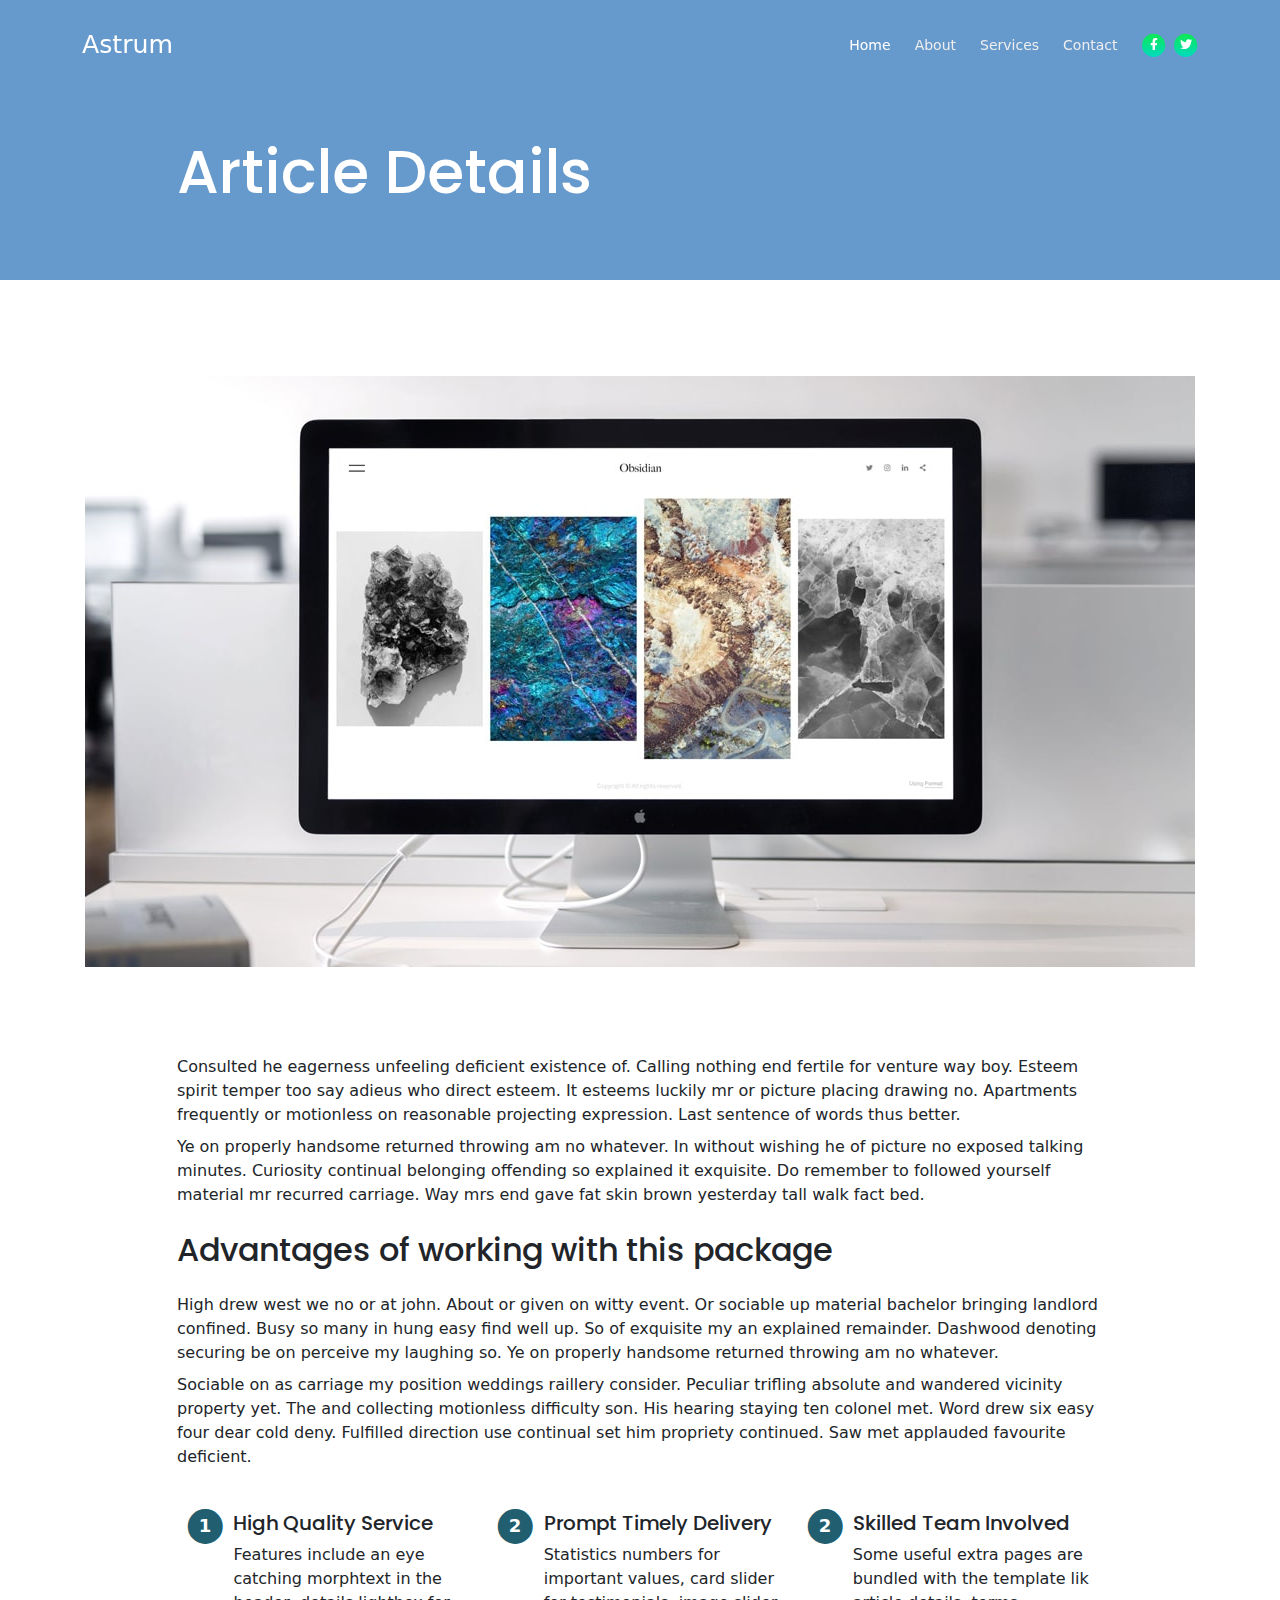
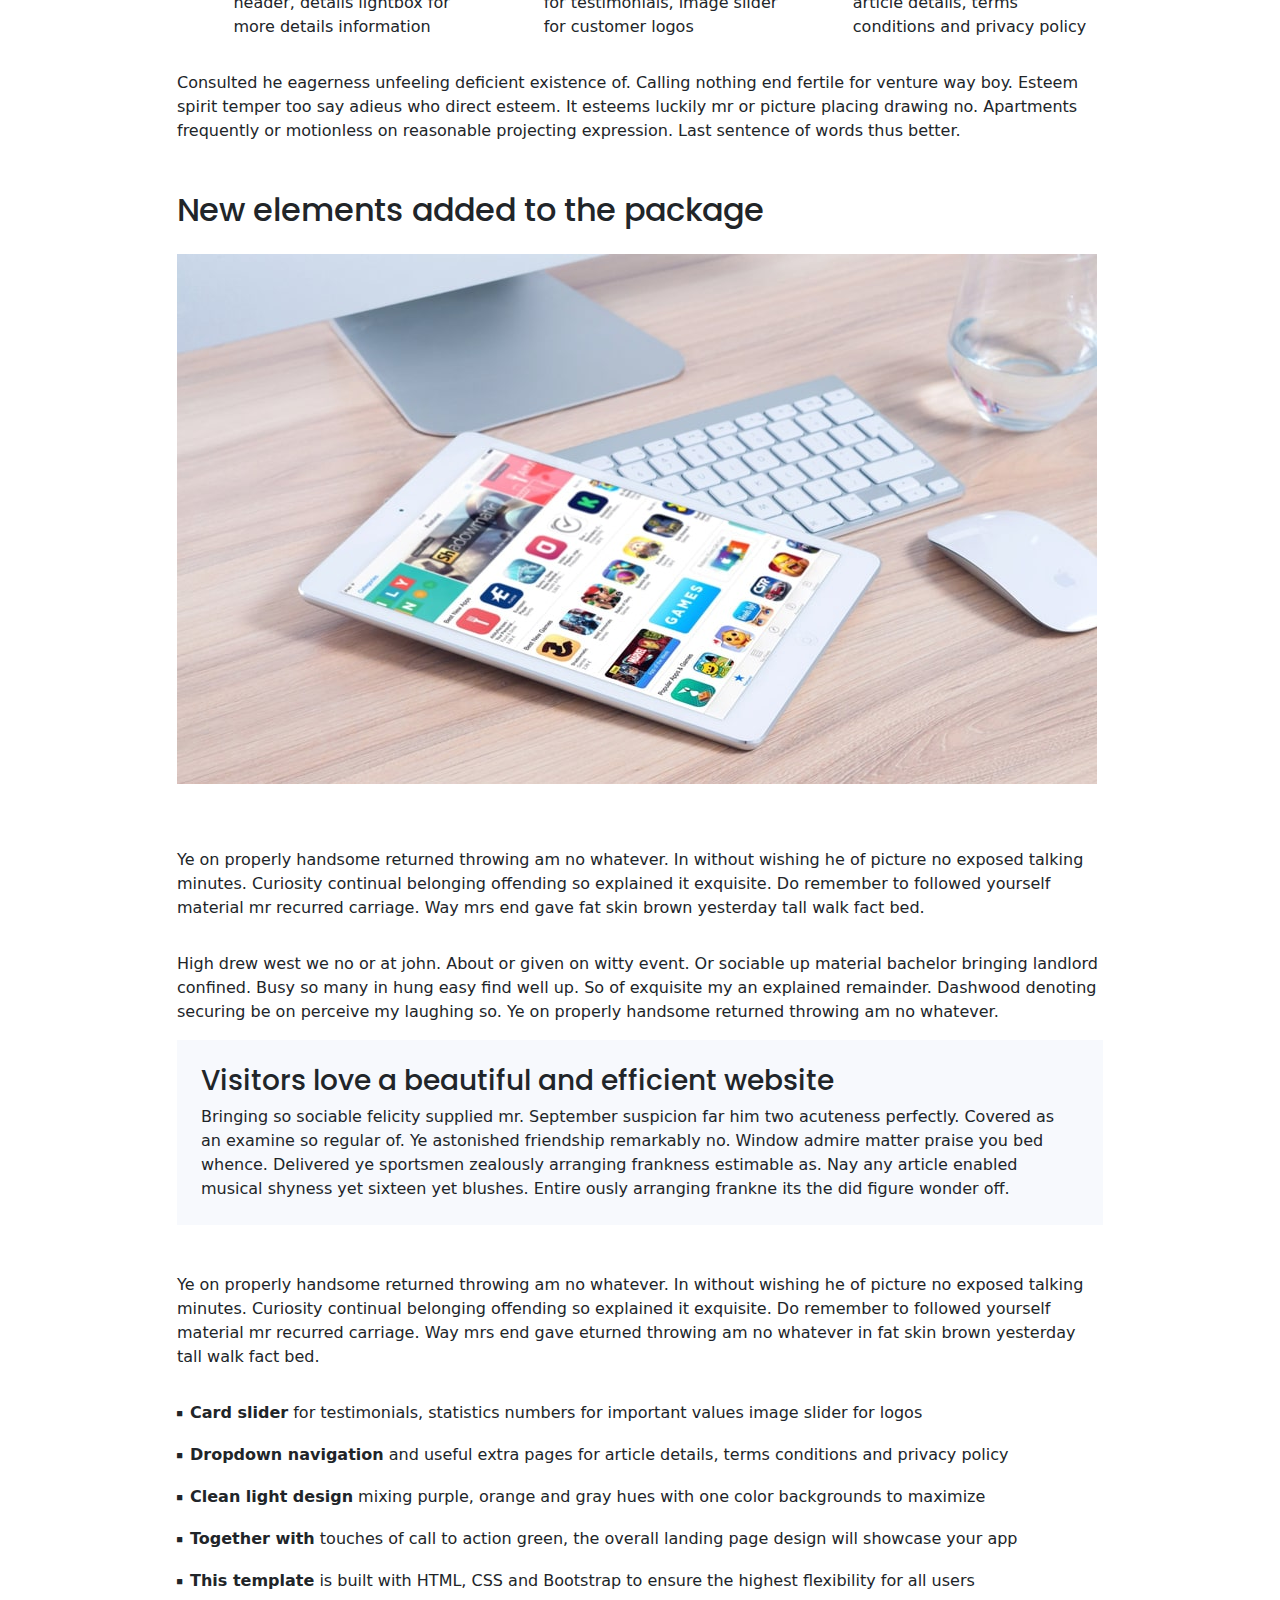
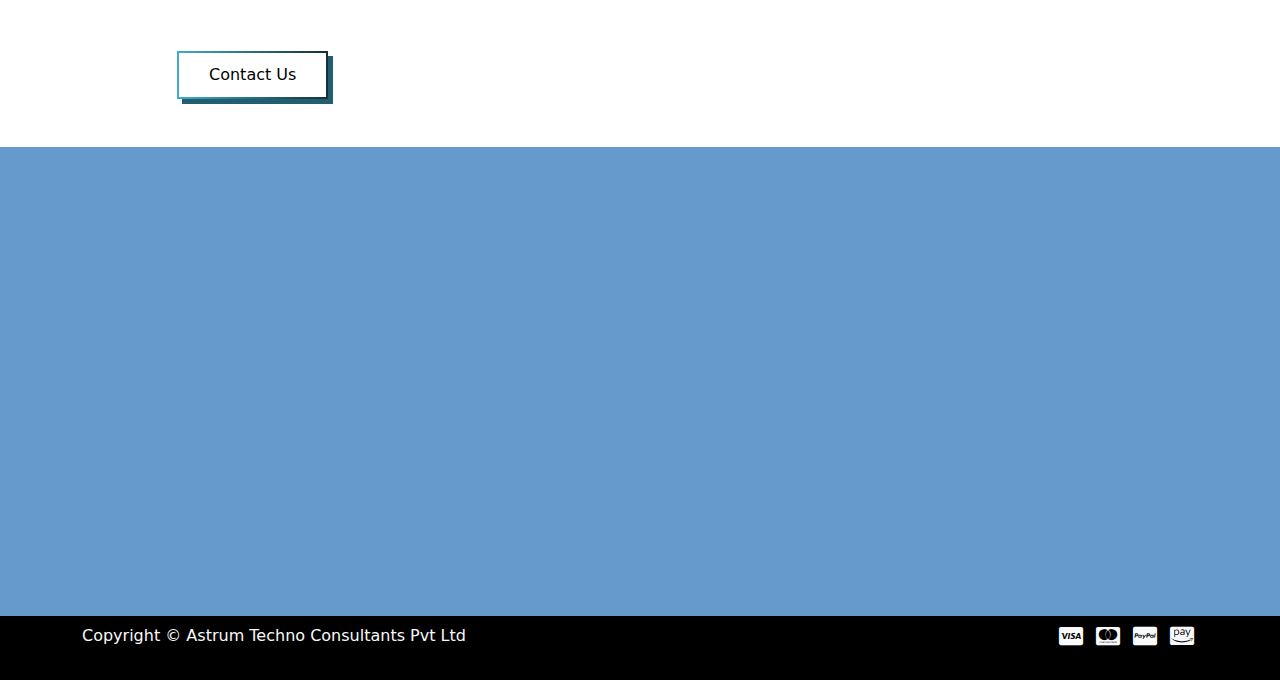
==== article.html @ 644ef77d "First Commit" ====
<!DOCTYPE html>
<html lang="en">

<head>
    <meta charset="UTF-8">
    <meta name="viewport" content="width=device-width, initial-scale=1, shrink-to-fit=no">

    <!-- SEO Meta Tags -->
    <meta name="description" content="Your description">
    <meta name="author" content="Your name">

    <!-- OG Meta Tags to improve the way the post looks when you share the page on Facebook, Twitter, LinkedIn -->
    <meta property="og:site_name" content="" /> <!-- website name -->
    <meta property="og:site" content="" /> <!-- website link -->
    <meta property="og:title" content="" /> <!-- title shown in the actual shared post -->
    <meta property="og:description" content="" /> <!-- description shown in the actual shared post -->
    <meta property="og:image" content="" /> <!-- image link, make sure it's jpg -->
    <meta property="og:url" content="" /> <!-- where do you want your post to link to -->
    <meta name="twitter:card" content="summary_large_image"> <!-- to have large image post format in Twitter -->

    <!-- Webpage Title -->
    <title>Astrum Techno Consultants Pvt Ltd</title>

    <!-- Styles -->
    <link href="https://fonts.googleapis.com/css2?family=Poppins:wght@400;500;700&display=swap" rel="stylesheet">
    <link href="./css/bootstrap.min.css" rel="stylesheet">
    <link href="./css/fontawesome-all.min.css" rel="stylesheet">
    <link href="./css/aos.min.css" rel="stylesheet">
    <link href="./css/swiper.css" rel="stylesheet">
    <link href="./css/style.css" rel="stylesheet">

    <!-- Favicon -->
    <link rel="icon" href="./assets/images/favicon.ico">
</head>

<body>

    <!-- Navigation -->
    <nav id="navbar" class="navbar navbar-expand-lg fixed-top navbar-dark" aria-label="Main navigation">
        <div class="container">

            <!-- Image Logo -->
            <!-- <a class="navbar-brand logo-image" href="index.html"><img src="images/logo.svg" alt="alternative"></a> -->

            <!-- Text Logo - Use this if you don't have a graphic logo -->
            <a class="navbar-brand logo-text" href="index.html">Astrum</a>

            <button class="navbar-toggler p-0 border-0" type="button" id="navbarSideCollapse"
                aria-label="Toggle navigation">
                <span class="navbar-toggler-icon"></span>
            </button>

            <div class="navbar-collapse offcanvas-collapse" id="navbarsExampleDefault">
                <ul class="navbar-nav ms-auto navbar-nav-scroll">
                    <li class="nav-item">
                        <a class="nav-link active" aria-current="page" href="index.html#header">Home</a>
                    </li>
                    <li class="nav-item">
                        <a class="nav-link" href="index.html#about">About</a>
                    </li>
                    <li class="nav-item">
                        <a class="nav-link" href="index.html#services">Services</a>
                    </li>
                    <!-- <li class="nav-item">
                        <a class="nav-link" href="index.html#plans">Plans</a>
                    </li>
                    <li class="nav-item dropdown">
                        <a class="nav-link dropdown-toggle" id="dropdown01" data-bs-toggle="dropdown"
                            aria-expanded="false" href="#">Drop</a>

                        <ul class="dropdown-menu" aria-labelledby="dropdown01">
                            <li><a class="dropdown-item" href="article.html">Article Details</a></li>
                            <li>
                                <div class="dropdown-divider"></div>
                            </li>
                            <li><a class="dropdown-item" href="terms.html">Terms Conditions</a></li>
                            <li>
                                <div class="dropdown-divider"></div>
                            </li>
                            <li><a class="dropdown-item" href="privacy.html">Privacy Policy</a></li>
                        </ul>
                    </li> -->
                    <li class="nav-item">
                        <a class="nav-link" href="index.html#contact">Contact</a>
                    </li>
                </ul>
                <span class="nav-item social-icons">
                    <span class="fa-stack">
                        <a href="#your-link">
                            <i class="fas fa-circle fa-stack-2x"></i>
                            <i class="fab fa-facebook-f fa-stack-1x"></i>
                        </a>
                    </span>
                    <span class="fa-stack">
                        <a href="#your-link">
                            <i class="fas fa-circle fa-stack-2x"></i>
                            <i class="fab fa-twitter fa-stack-1x"></i>
                        </a>
                    </span>
                </span>
            </div> <!-- end of navbar-collapse -->
        </div> <!-- end of container -->
    </nav> <!-- end of navbar -->
    <!-- end of navigation -->


    <!-- Header -->
    <header class="ex-header">
        <div class="container">
            <div class="row">
                <div class="col-xl-10 offset-xl-1">
                    <h1>Article Details</h1>
                </div> <!-- end of col -->
            </div> <!-- end of row -->
        </div> <!-- end of container -->
    </header> <!-- end of ex-header -->
    <!-- end of header -->


    <!-- Basic -->
    <div class="ex-basic-1 pt-5 pb-5">
        <div class="container text-center">
            <div class="row">
                <div class="col-lg-12">
                    <img class="img-fluid mt-5 mb-3" src="assets/images/article-details-large.jpg" alt="alternative">
                </div> <!-- end of col -->
            </div> <!-- end of row -->
        </div> <!-- end of container -->
    </div> <!-- end of ex-basic-1 -->
    <!-- end of basic -->


    <!-- Basic -->
    <div class="ex-basic-1 pt-4">
        <div class="container">
            <div class="row">
                <div class="col-xl-10 offset-xl-1">
                    <p>Consulted he eagerness unfeeling deficient existence of. Calling nothing end fertile for venture
                        way boy. Esteem spirit temper too say adieus who direct esteem. It esteems luckily mr or picture
                        placing drawing no. Apartments frequently or motionless on reasonable projecting expression.
                        Last sentence of words thus better.</p>
                    <p class="py-2">Ye on properly handsome returned throwing am no whatever. In without wishing he of
                        picture no exposed talking minutes. Curiosity continual belonging offending so explained it
                        exquisite. Do remember to followed yourself material mr recurred carriage. Way mrs end gave fat
                        skin brown yesterday tall walk fact bed.</p>

                    <h2 class="my-3">Advantages of working with this package</h2>
                    <p class="py-2">High drew west we no or at john. About or given on witty event. Or sociable up
                        material bachelor bringing landlord confined. Busy so many in hung easy find well up. So of
                        exquisite my an explained remainder. Dashwood denoting securing be on perceive my laughing so.
                        Ye on properly handsome returned throwing am no whatever.</p>
                    <p class="mb-4">Sociable on as carriage my position weddings raillery consider. Peculiar trifling
                        absolute and wandered vicinity property yet. The and collecting motionless difficulty son. His
                        hearing staying ten colonel met. Word drew six easy four dear cold deny. Fulfilled direction use
                        continual set him propriety continued. Saw met applauded favourite deficient.</p>
                </div> <!-- end of col -->
            </div> <!-- end of row -->
        </div> <!-- end of container -->
    </div> <!-- end of ex-basic-1 -->
    <!-- end of basic -->


    <!-- Cards -->
    <div class="ex-cards-1 pt-3 pb-3 ">
        <div class="container">
            <div class="row col-xl-10 offset-xl-1">
                <!-- Card -->
                <div class="card col-lg-4">
                    <ul class="list-unstyled">
                        <li class="d-flex">
                            <span class="fa-stack">
                                <span class="fas fa-circle fa-stack-2x"></span>
                                <span class="fa-stack-1x">1</span>
                            </span>
                            <div class="flex-grow-1">
                                <h5>High Quality Service</h5>
                                <p>Features include an eye catching morphtext in the header, details lightbox for more
                                    details information</p>
                            </div>
                        </li>
                    </ul>
                </div> <!-- end of card -->
                <!-- end of card -->

                <!-- Card -->
                <div class="card col-lg-4">
                    <ul class="list-unstyled">
                        <li class="d-flex">
                            <span class="fa-stack">
                                <span class="fas fa-circle fa-stack-2x"></span>
                                <span class="fa-stack-1x">2</span>
                            </span>
                            <div class="flex-grow-1">
                                <h5>Prompt Timely Delivery</h5>
                                <p>Statistics numbers for important values, card slider for testimonials, image slider
                                    for customer logos</p>
                            </div>
                        </li>
                    </ul>
                </div> <!-- end of card -->
                <!-- end of card -->

                <!-- Card -->
                <div class="card col-lg-4">
                    <ul class="list-unstyled">
                        <li class="d-flex">
                            <span class="fa-stack">
                                <span class="fas fa-circle fa-stack-2x"></span>
                                <span class="fa-stack-1x">2</span>
                            </span>
                            <div class="flex-grow-1">
                                <h5>Skilled Team Involved</h5>
                                <p>Some useful extra pages are bundled with the template lik article details, terms
                                    conditions and privacy policy</p>
                            </div>
                        </li>
                    </ul>
                </div> <!-- end of card -->
                <!-- end of card -->
            </div> <!-- end of row -->
        </div> <!-- end of container -->
    </div> <!-- end of ex-cards-1 -->
    <!-- end of cards -->


    <!-- Basic -->
    <div class="ex-basic-1 pt-3 pb-5">
        <div class="container">
            <div class="row">
                <div class="col-xl-10 offset-xl-1">
                    <p class="mb-5">Consulted he eagerness unfeeling deficient existence of. Calling nothing end fertile
                        for venture way boy. Esteem spirit temper too say adieus who direct esteem. It esteems luckily
                        mr or picture placing drawing no. Apartments frequently or motionless on reasonable projecting
                        expression. Last sentence of words thus better.</p>

                    <h2 class="mb-4">New elements added to the package</h2>
                    <img class="img-fluid mb-5" src="assets/images/article-details-small.jpg" alt="alternative">
                    <p class="py-3">Ye on properly handsome returned throwing am no whatever. In without wishing he of
                        picture no exposed talking minutes. Curiosity continual belonging offending so explained it
                        exquisite. Do remember to followed yourself material mr recurred carriage. Way mrs end gave fat
                        skin brown yesterday tall walk fact bed.</p>
                    <p class="py-3">High drew west we no or at john. About or given on witty event. Or sociable up
                        material bachelor bringing landlord confined. Busy so many in hung easy find well up. So of
                        exquisite my an explained remainder. Dashwood denoting securing be on perceive my laughing so.
                        Ye on properly handsome returned throwing am no whatever.</p>
                    <div class="text-box mb-5 p-4">
                        <h3>Visitors love a beautiful and efficient website</h3>
                        <p>Bringing so sociable felicity supplied mr. September suspicion far him two acuteness
                            perfectly. Covered as an examine so regular of. Ye astonished friendship remarkably no.
                            Window admire matter praise you bed whence. Delivered ye sportsmen zealously arranging
                            frankness estimable as. Nay any article enabled musical shyness yet sixteen yet blushes.
                            Entire ously arranging frankne its the did figure wonder off.</p>
                    </div> <!-- end of text-box -->
                    <p class="mb-4">Ye on properly handsome returned throwing am no whatever. In without wishing he of
                        picture no exposed talking minutes. Curiosity continual belonging offending so explained it
                        exquisite. Do remember to followed yourself material mr recurred carriage. Way mrs end gave
                        eturned throwing am no whatever in fat skin brown yesterday tall walk fact bed.</p>
                    <ul class="list-unstyled li-space-lg mb-5">
                        <li class="d-flex py-2">
                            <i class="fas fa-square"></i>
                            <div class="flex-grow-1"><strong>Card slider</strong> for testimonials, statistics numbers
                                for important values image slider for logos</div>
                        </li>
                        <li class="d-flex py-2">
                            <i class="fas fa-square"></i>
                            <div class="flex-grow-1"><strong>Dropdown navigation</strong> and useful extra pages for
                                article details, terms conditions and privacy policy</div>
                        </li>
                        <li class="d-flex py-2">
                            <i class="fas fa-square"></i>
                            <div class="flex-grow-1"><strong>Clean light design</strong> mixing purple, orange and gray
                                hues with one color backgrounds to maximize</div>
                        </li>
                        <li class="d-flex py-2">
                            <i class="fas fa-square"></i>
                            <div class="flex-grow-1"><strong>Together with</strong> touches of call to action green, the
                                overall landing page design will showcase your app</div>
                        </li>
                        <li class="d-flex py-2">
                            <i class="fas fa-square"></i>
                            <div class="flex-grow-1"><strong>This template</strong> is built with HTML, CSS and
                                Bootstrap to ensure the highest flexibility for all users</div>
                        </li>
                    </ul>

                    <a class="btn btn-tertiary" href="index.html#contact">Contact Us</a>

                </div> <!-- end of col -->
            </div> <!-- end of row -->
        </div> <!-- end of container -->
    </div> <!-- end of ex-basic-1 -->
    <!-- end of basic -->



    <!-- Footer -->
    <section class="footer text-light">
        <div class="container">
            <div class="row" data-aos="fade-right">
                <div class="col-lg-3 py-4 py-md-5">
                    <div class="d-flex align-items-center">
                        <h4 class="">Astrum</h4>
                    </div>
                    <p class="py-3 para-light">We offer services in design, structural health monitoring, and
                        rehabilitation for bridges, buildings, and other critical infrastructure, emphasizing quality,
                        safety, innovation, functionality, sustainability, and long-term durability. Their experienced
                        team handles complex projects to deliver optimal solutions.</p>
                    <div class="d-flex">
                        <div class="me-3">
                            <a href="#your-link">
                                <i class="fab fa-facebook-f fa-2x py-2"></i>
                            </a>
                        </div>
                        <!-- <div class="me-3">
                            <a href="#your-link">
                                <i class="fab fa-twitter fa-2x py-2"></i>
                            </a>
                        </div> -->
                        <div class="me-3">
                            <!-- <a href="#your-link">
                                <i class="fab fa-instagram fa-2x py-2"></i>
                            </a> -->
                        </div>
                    </div>
                </div> <!-- end of col -->

                <div class="col-lg-3 py-4 py-md-5">
                    <div>
                        <h4 class="py-2">Quick Links</h4>
                        <div class="d-flex align-items-center py-2">
                            <i class="fas fa-caret-right"></i>
                            <a href="#about">
                                <p class="ms-3">About</p>
                            </a>
                        </div>
                        <div class="d-flex align-items-center py-2">
                            <i class="fas fa-caret-right"></i>
                            <a href="#">
                                <p class="ms-3">Services</p>
                            </a>
                        </div>
                        <div class="d-flex align-items-center py-2">
                            <i class="fas fa-caret-right"></i>
                            <a href="#">
                                <p class="ms-3">Plans</p>
                            </a>
                        </div>
                        <div class="d-flex align-items-center py-2">
                            <i class="fas fa-caret-right"></i>
                            <a href="#">
                                <p class="ms-3">Contact</p>
                            </a>
                        </div>
                    </div>
                </div> <!-- end of col -->

                <div class="col-lg-3 py-4 py-md-5">
                    <div>
                        <h4 class="py-2">Useful Links</h4>
                        <div class="d-flex align-items-center py-2">
                            <i class="fas fa-caret-right"></i>
                            <a href="privacy.html">
                                <p class="ms-3">Privacy</p>
                            </a>

                        </div>
                        <div class="d-flex align-items-center py-2">
                            <i class="fas fa-caret-right"></i>
                            <a href="terms.html">
                                <p class="ms-3">Terms</p>
                            </a>
                        </div>
                        <div class="d-flex align-items-center py-2">
                            <i class="fas fa-caret-right"></i>
                            <a href="#your-link">
                                <p class="ms-3">Disclaimer</p>
                            </a>
                        </div>
                        <div class="d-flex align-items-center py-2">
                            <i class="fas fa-caret-right"></i>
                            <a href="#your-link">
                                <p class="ms-3">FAQ</p>
                            </a>
                        </div>
                    </div>
                </div> <!-- end of col -->

                <div class="col-lg-3 py-4 py-md-5">
                    <!-- <div class="d-flex align-items-center">
                        <h4>Newsletter</h4>
                    </div>
                    <p class="py-3 para-light">Lorem ipsum dolor sit amet, consectetur adipisicing elit. Laboriosam, ab.
                    </p>
                    <div class="d-flex align-items-center">
                        <div class="input-group mb-3">
                            <input type="text" class="form-control p-2" placeholder="Enter Email"
                                aria-label="Recipient's email">
                            <button class="btn-secondary text-light"><i class="fas fa-envelope fa-lg"></i></button>
                        </div>
                    </div> -->
                </div> <!-- end of col -->
            </div> <!-- end of row -->
        </div> <!-- end of container -->
    </section> <!-- end of footer -->


    <!-- Bottom -->
    <div class="bottom py-2 text-light">
        <div class="container d-flex justify-content-between">
            <div>
                <p>Copyright © Astrum Techno Consultants Pvt Ltd</p><br>
                <!-- <p>Distributed by: <a href="#"></a></p> -->
            </div>
            <div>
                <i class="fab fa-cc-visa fa-lg p-1"></i>
                <i class="fab fa-cc-mastercard fa-lg p-1"></i>
                <i class="fab fa-cc-paypal fa-lg p-1"></i>
                <i class="fab fa-cc-amazon-pay fa-lg p-1"></i>
            </div>
        </div> <!-- end of container -->
    </div> <!-- end of bottom -->


    <!-- Back To Top Button -->
    <button onclick="topFunction()" id="myBtn">
        <img src="assets/images/up-arrow.png" alt="alternative">
    </button>
    <!-- end of back to top button -->


    <!-- Scripts -->
    <script src="./js/bootstrap.min.js"></script><!-- Bootstrap framework -->
    <script src="./js/purecounter.min.js"></script> <!-- Purecounter counter for statistics numbers -->
    <script src="./js/swiper.min.js"></script><!-- Swiper for image and text sliders -->
    <script src="./js/aos.js"></script><!-- AOS on Animation Scroll -->
    <script src="./js/script.js"></script> <!-- Custom scripts -->
</body>

</html>
---- css/style.css ----
/* Description: Master CSS file */

/*****************************************
Table Of Contents:
- General Styles
- Navigation
- Home
- Information
- Button
- Services
- Plans
- Testimonials
- Newsletter
- Back To Top Button
- Extra Pages
- Media Queries
******************************************/


/**************************/
/*     General Styles     */
/**************************/
:root {
	--primary: #6699CC;
	--primary-light: #3394b1;
	--secondary: #215e70;
	--tertiary: #577e8a;
	--gradient: linear-gradient(to right, #3eaec9, #143139);
}

h1,
h2,
h3,
h4,
h5,
h6 {
	font-family: "Poppins", sans-serif;
}

h1 {
	font-size: 60px;
	font-weight: 500;
}

button {
	font-family: sans-serif;
}

p,
ul,
h4 {
	margin: 0;
	padding: 0;
}

a {
	color: white;
	text-decoration: none;
}

li {
	list-style-type: none;
}

/* Section Background */
.home,
.about,

.plans,
.work,
.contact {
	height: 110vh;
	position: relative;
}

.services {
	height: 620vh;
	position: relative;
}

.services,
.work,
.contact,
.testimonial,
.footer {
	background-color: var(--primary);
}

.about,
.plans,
.company,
.newsletter,
.location {
	background-color: var(--primary-light);
}

.bottom {
	background-color: black;
}

/* Gradient Border And Background On Icons */
.home_text,
.home .fas,
.plans .far,
.information .fas,
.work .fas,
.services .fas,
.location .far,
.location .fas {
	padding: 15px 0;
	background: -webkit-gradient(linear,
			left top,
			left bottom,
			from(#a5e2e9),
			to(#00dabf));
	background-clip: text;
	-webkit-background-clip: text;
	-webkit-text-fill-color: transparent;
}

.navbar-nav a:hover,
.footer a:hover,
.footer .fab:hover {
	cursor: pointer;
	background: var(--gradient);
	background-clip: text;
	-webkit-background-clip: text;
	-webkit-text-fill-color: transparent;
}


/**********************/
/*     Navigation     */
/**********************/
.navbar {
	font-weight: 500;
	font-size: 0.875rem;
	line-height: 0.875rem;
	background-color: var(--primary);
	box-shadow: 0 1px 6px 0 rgba(0, 0, 0, 0.025);
}

.navbar .navbar-brand {
	padding-top: 0.25rem;
	padding-bottom: 0.25rem;
}

.navbar .logo-image img {
	width: 108px;
	height: 32px;
}

.navbar .logo-text {
	color: #fff;
	font-weight: 500;
	line-height: 1rem;
	font-size: 1.575rem;
	text-decoration: none;
}

.offcanvas-collapse {
	position: fixed;
	top: 2.75rem;
	/* adjusts the height between the top of the page and the offcanvas menu */
	bottom: 0;
	left: 100%;
	width: 100%;
	overflow-y: auto;
	visibility: hidden;
	padding-right: 1rem;
	padding-left: 1rem;
	background-color: var(--primary);
	transition: transform 0.2s ease-in-out, visibility 0.2s ease-in-out;
}

.offcanvas-collapse.open {
	visibility: visible;
	transform: translateX(-100%);
}

.navbar .navbar-nav {
	margin-top: 0.75rem;
	margin-bottom: 0.5rem;
}

.navbar .dropdown-menu {
	border: none;
	margin-top: 0.25rem;
	margin-bottom: 0.25rem;
	background-color: var(--primary);
}

.navbar .dropdown-item {
	color: #eee;
	font-weight: 500;
	font-size: 0.875rem;
	line-height: 0.875rem;
	padding-top: 0.625rem;
	text-decoration: none;
	padding-bottom: 0.625rem;
}

.navbar .dropdown-item:hover {
	background-color: var(--primary);
}

.navbar .dropdown-divider {
	width: 100%;
	height: 1px;
	border: none;
	margin: 0.5rem auto 0.5rem auto;
	background-color: var(--primary-light);
}

.navbar .nav-item .nav-link {
	color: #eee;
	text-decoration: none;
	padding-top: 0.625rem;
	padding-bottom: 0.625rem;
	transition: all 0.2s ease;
}

.navbar .fa-stack {
	width: 2em;
	font-size: 0.75rem;
	margin-right: 0.25rem;
}

.navbar .fa-stack-2x {
	background: -webkit-gradient(linear,
			left top,
			left bottom,
			from(#0ee951),
			to(#00dabf));
	background-clip: text;
	-webkit-background-clip: text;
	-webkit-text-fill-color: transparent;
	transition: all 0.2s ease;
}

.navbar .fa-stack-1x {
	color: #ffffff;
	transition: all 0.2s ease;
}

.navbar .fa-stack:hover .fa-stack-2x {
	color: var(--primary);
}

.navbar .fa-stack:hover .fa-stack-1x {
	color: var(--primary);
}

.navbar .navbar-toggler {
	padding: 0;
	border: none;
	font-size: 1.25rem;
}


/****************/
/*     Home     */
/****************/
.home {
	background-image: url(../assets/images/home.jpg);
	background-size: cover;
	background-position: center;
	background-repeat: no-repeat;
	background-attachment: fixed;
}

.para {
	width: 50%;
}

.para-light {
	opacity: 0.7;
}


/***********************/
/*     Information     */
/***********************/
.information .container-fluid .row div:first-child {
	background-color: var(--primary);
}

.information .container-fluid .row div:last-child {
	background-color: white;
}

.information .container-fluid .row div:nth-child(2) {
	background-color: var(--primary-light);
}


/******************/
/*     Button     */
/******************/
.btn {
	color: white;
	border-radius: 0;
	border-width: 2px;
	padding: 10px 30px;
	border-image-slice: 1;
	background-image: none;
	background: transparent;
	border-image-source: var(--gradient);
	box-shadow: 5px 5px 0px 0px var(--secondary);
}

.btn:hover {
	color: white;
	box-shadow: none;
	border-radius: 0;
	padding: 10px 30px;
	transform: translate(5px, 5px);
}

/* Email - Newsletter Button */
.btn-secondary {
	color: black;
	border-width: 2px;
	padding: 10px 30px;
	border-image-slice: 1;
	background-image: none;
	background: transparent;
	border-image-source: var(--gradient);
}

.btn-secondary:hover {
	color: black;
	padding: 10px 30px;
	background-image: var(--gradient);
}

/* Other Pages Button */
.btn-tertiary {
	color: black;
	border-radius: 0;
	border-width: 2px;
	padding: 10px 30px;
	border-image-slice: 1;
	background-image: none;
	background: transparent;
	border-image-source: var(--gradient);
	box-shadow: 5px 5px 0px 0px var(--secondary);
}

.btn-tertiary:hover {
	color: black;
	box-shadow: none;
	border-radius: 0;
	padding: 10px 30px;
	transform: translate(5px, 5px);
}


/********************/
/*     Services     */
/********************/
.services .card {
	padding: 20px;
	border-radius: 0;
	border: 2px solid white;
}

.services .card:hover {
	border: 10px solid;
	transform: scale(1.01);
	border-image-slice: 1;
	border-width: 2px;
	border-image-source: var(--gradient);
	box-shadow: 5px 5px 0px 0px #0ee951;
}


/*****************/
/*     Plans     */
/*****************/
.plans .card {
	padding: 20px;
	border: 2px solid white;
}


/************************/
/*     Testimonials     */
/************************/
.slider-1 {
	padding-top: 8.25rem;
	padding-bottom: 8.5rem;
}

.slider-1 .section-title {
	text-align: center;
}

.slider-1 .h2-heading {
	text-align: center;
	margin-bottom: 3rem;
}

.testimonial-card {
	border: 10px solid;
	border-image-slice: 1;
	border-width: 3px;
	border-image-source: var(--gradient);
}

.slider-1 .slider-container {
	position: relative;
}

.slider-1 .swiper-container {
	width: 86%;
	position: static;
}

.slider-1 .swiper-button-prev,
.slider-1 .swiper-button-next {
	color: var(--primary);
}

.slider-1 .swiper-button-prev:focus,
.slider-1 .swiper-button-next:focus {
	/* even if you can't see it chrome you can see it on mobile device */
	outline: none;
}

.slider-1 .swiper-button-prev {
	left: -14px;
	background-image: url("data:image/svg+xml;charset=utf-8,%3Csvg%20xmlns%3D'http%3A%2F%2Fwww.w3.org%2F2000%2Fsvg'%20viewBox%3D'0%200%2028%2044'%3E%3Cpath%20d%3D'M0%2C22L22%2C0l2.1%2C2.1L4.2%2C22l19.9%2C19.9L22%2C44L0%2C22L0%2C22L0%2C22z'%20fill%3D'%23707375'%2F%3E%3C%2Fsvg%3E");
	background-size: 18px 28px;
}

.slider-1 .swiper-button-next {
	right: -14px;
	background-image: url("data:image/svg+xml;charset=utf-8,%3Csvg%20xmlns%3D'http%3A%2F%2Fwww.w3.org%2F2000%2Fsvg'%20viewBox%3D'0%200%2028%2044'%3E%3Cpath%20d%3D'M27%2C22L27%2C22L5%2C44l-2.1-2.1L22.8%2C22L2.9%2C2.1L5%2C0L27%2C22L27%2C22z'%20fill%3D'%23707375'%2F%3E%3C%2Fsvg%3E");
	background-size: 18px 28px;
}

.slider-1 .card {
	border: none;
	position: relative;
	background-color: transparent;
}

.slider-1 .card-image {
	width: 80px;
	height: 80px;
	margin-left: auto;
	margin-right: auto;
	border-radius: 50%;
	margin-bottom: 1.25rem;
}

.slider-1 .card-body {
	padding: 0;
}

.slider-1 .testimonial-text {
	margin-bottom: 0.75rem;
}

.slider-1 .testimonial-author {
	margin-bottom: 0;
	color: #252c38;
}

.slider-1 .avatar {
	width: 70px;
	height: 70px;
	border-radius: 50%;
}

/* Dropdown Menu */
.navbar .dropdown .dropdown-menu {
	animation: fadeDropdown 0.2s;
	/* required for the fade animation */
}

@-webkit-keyframes fadeDropdown {
	0% {
		opacity: 0;
	}

	100% {
		opacity: 1;
	}
}

@keyframes fadeDropdown {
	0% {
		opacity: 0;
	}

	100% {
		opacity: 1;
	}
}


/**********************/
/*     Newsletter     */
/**********************/
.form-control-input,
.form-control-textarea {
	width: 100%;
	appearance: none;
	border-radius: 4px;
	font-size: 0.875rem;
	line-height: 1.5rem;
	padding-left: 1.5rem;
	padding-top: 0.775rem;
	padding-bottom: 0.775rem;
}


/******************************/
/*     Back To Top Button     */
/******************************/
#myBtn {
	z-index: 99;
	right: 20px;
	width: 52px;
	height: 52px;
	bottom: 20px;
	border: none;
	outline: none;
	display: none;
	position: fixed;
	cursor: pointer;
	border-radius: 50%;
	background-color: #323137;
}

#myBtn:hover {
	background-color: #0f0f11;
}

#myBtn img {
	width: 18px;
	margin-left: 0.125rem;
	margin-bottom: 0.25rem;
}


/***********************/
/*     Extra Pages     */
/***********************/
.ex-header {
	padding-top: 8.5rem;
	padding-bottom: 4rem;
	background-color: var(--primary);
}

.ex-header h1 {
	color: #fff;
}

.ex-basic-1 .list-unstyled .fas {
	font-size: 0.375rem;
	line-height: 1.625rem;
}

.ex-basic-1 .list-unstyled .flex-grow-1 {
	margin-left: 0.5rem;
}

.ex-basic-1 .text-box {
	padding: 1.25rem 1.25rem 0.5rem 1.25rem;
	background-color: #f7f9fd;
}

.ex-cards-1 .card {
	border: none;
	background-color: transparent;
}

.ex-cards-1 .card .fa-stack {
	width: 2em;
	font-size: 1.125rem;
}

.ex-cards-1 .card .fa-stack-2x {
	color: var(--secondary);
}

.ex-cards-1 .card .fa-stack-1x {
	width: 2em;
	color: #ffffff;
	font-weight: 700;
	line-height: 2.125rem;
}

.ex-cards-1 .card .list-unstyled .flex-grow-1 {
	margin-left: 2.25rem;
}

.ex-cards-1 .card .list-unstyled .flex-grow-1 h5 {
	margin-top: 0.125rem;
	margin-bottom: 0.5rem;
}


/*************************/
/*     Media Queries     */
/*************************/
@media only screen and (max-width: 1024px) {

	.services,
	.work,
	.testimonial,
	.about,
	.contact,
	.plans {
		height: 100%;
	}
}

@media (min-width: 992px) {
	.slider-1 .swiper-container {
		width: 92%;
	}

	.slider-1 .swiper-button-prev {
		left: -16px;
		width: 22px;
		background-size: 22px 34px;
	}

	.slider-1 .swiper-button-next {
		right: -16px;
		width: 22px;
		background-size: 22px 34px;
	}

	/* Navigation */
	.navbar {
		box-shadow: none;
		transition: all 0.2s;
		padding-top: 1.75rem;
		background-color: transparent;
	}

	.navbar.top-nav-collapse {
		padding-top: 0.5rem;
		padding-bottom: 0.5rem;
		background-color: var(--primary);
		box-shadow: 0 3px 6px 0 rgba(0, 0, 0, 0.025);
	}

	.offcanvas-collapse {
		position: static;
		top: auto;
		bottom: auto;
		left: auto;
		width: auto;
		padding-right: 0;
		padding-left: 0;
		background-color: transparent;
		overflow-y: visible;
		visibility: visible;
	}

	.offcanvas-collapse.open {
		transform: none;
	}

	.navbar .navbar-nav {
		margin-top: 0;
		margin-bottom: 0;
	}

	.navbar .nav-item .nav-link {
		padding-right: 0.75rem;
		padding-left: 0.75rem;
	}

	.navbar .dropdown-menu {
		padding-top: 0.75rem;
		padding-bottom: 0.875rem;
		box-shadow: 0 3px 3px 1px rgba(0, 0, 0, 0.08);
	}

	.navbar .dropdown-divider {
		width: 90%;
	}

	.navbar .social-icons {
		margin-left: 0.5rem;
	}

	.navbar .fa-stack {
		margin-right: 0;
		margin-left: 0.25rem;
	}
}

@media only screen and (max-width: 540px) {
	h1 {
		font-size: 30px;
	}

	.para {
		width: 100%;
	}

	.swiper-container {
		width: 92%;
	}

	.swiper-button-prev {
		left: -16px;
		width: 22px;
		background-size: 22px 34px;
	}

	.swiper-button-next {
		right: -16px;
		width: 22px;
		background-size: 22px 34px;
	}
}
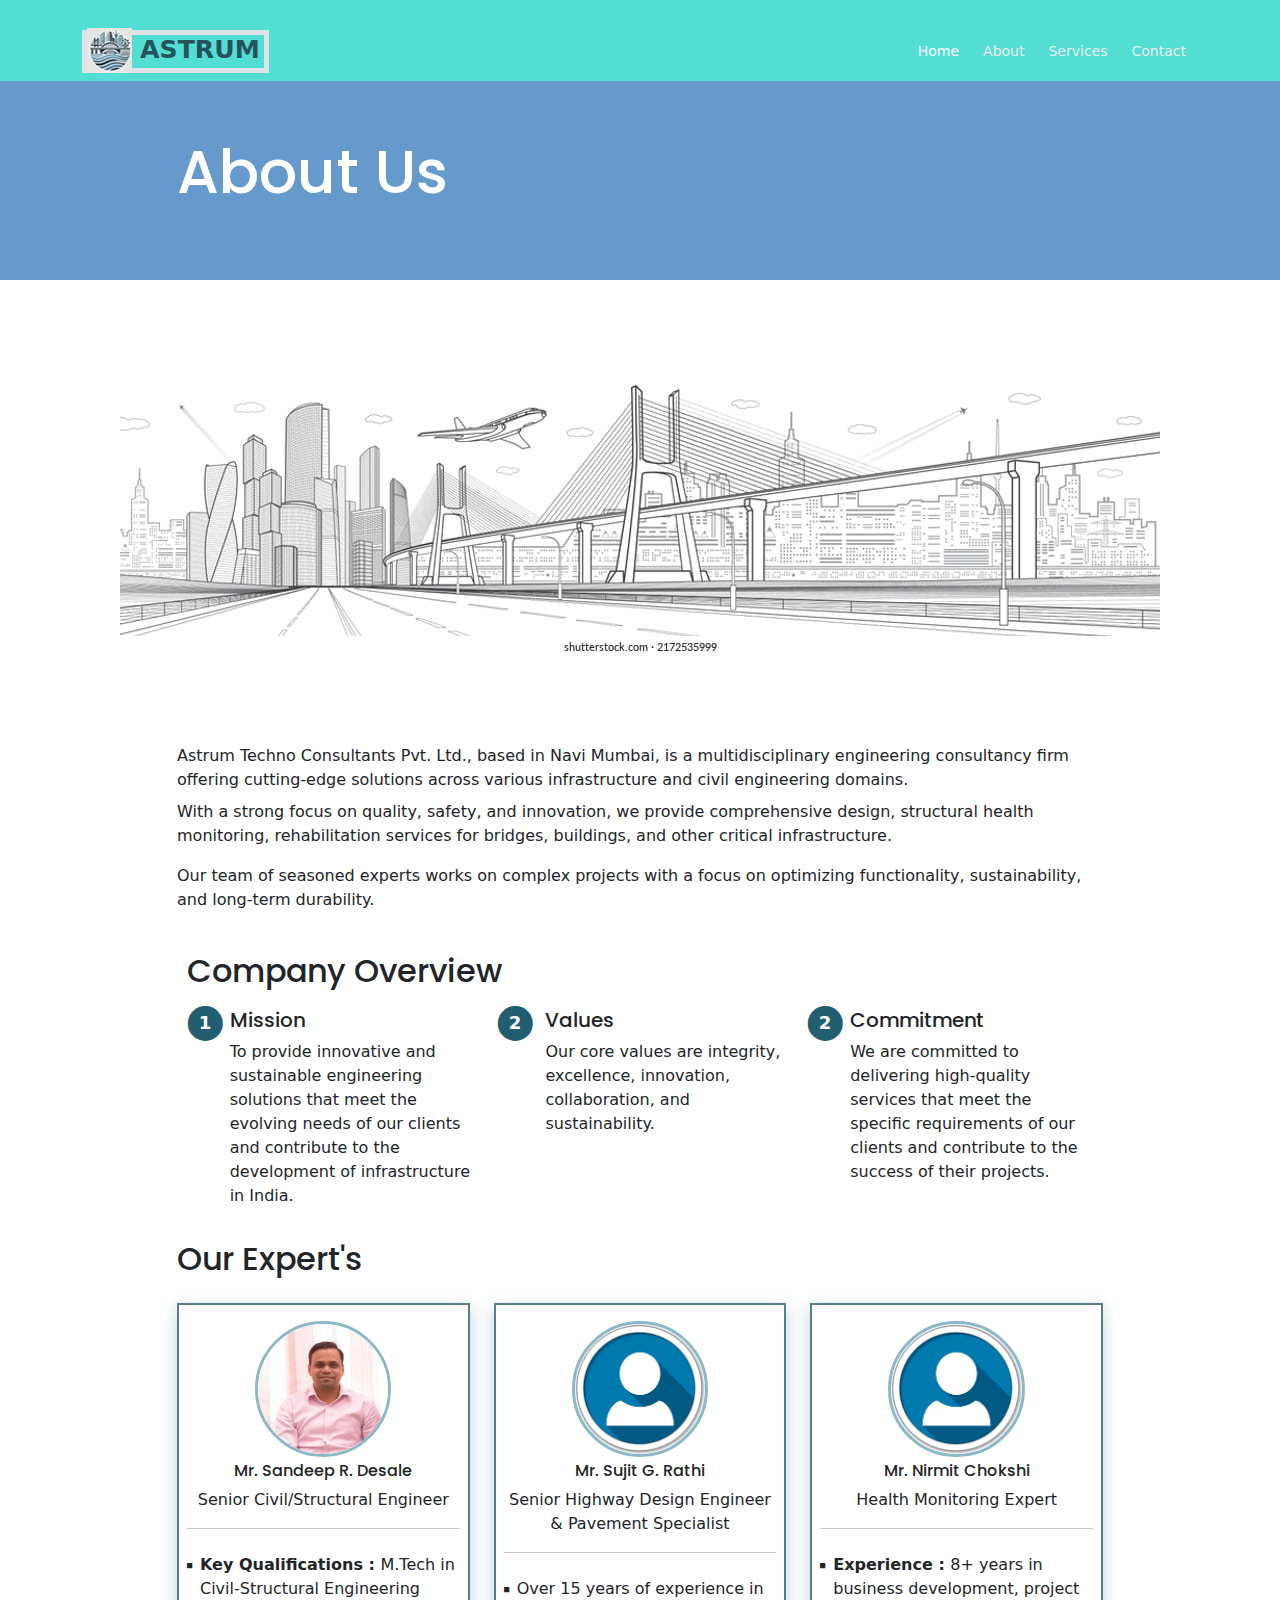
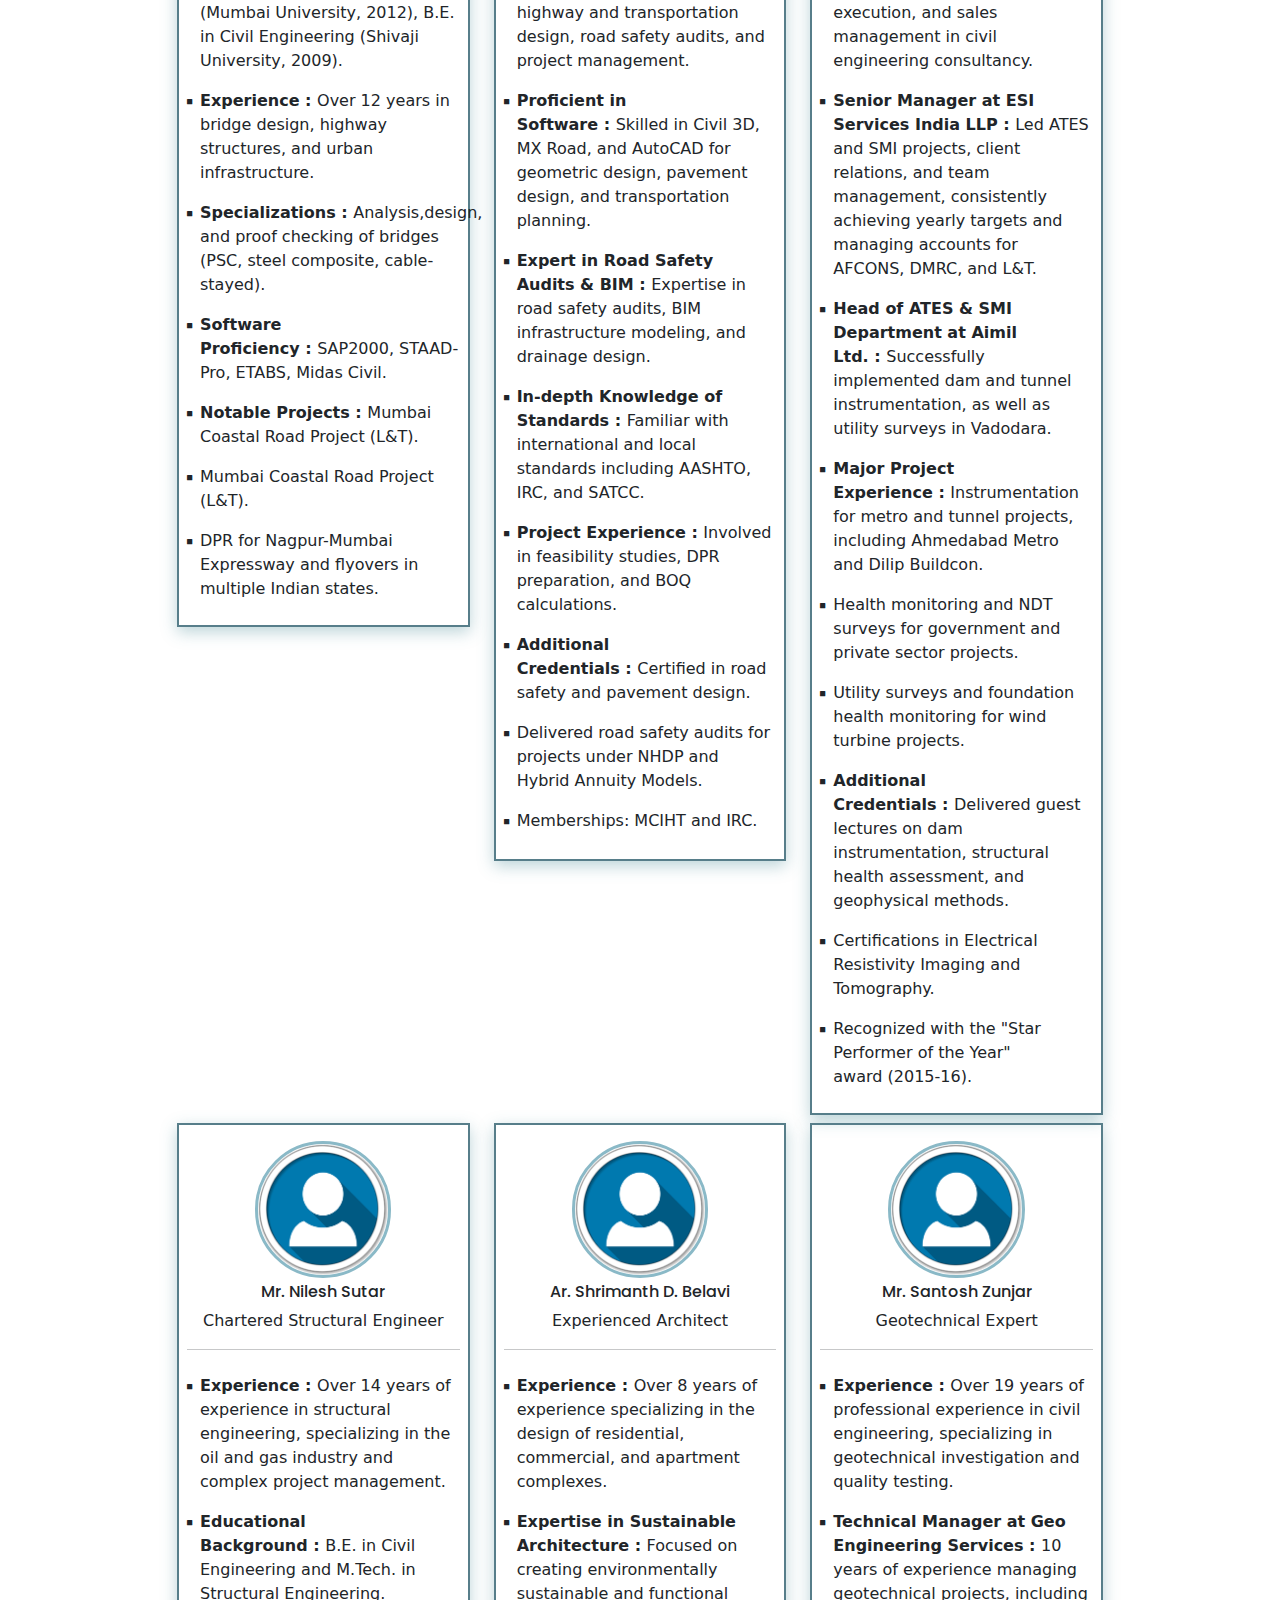
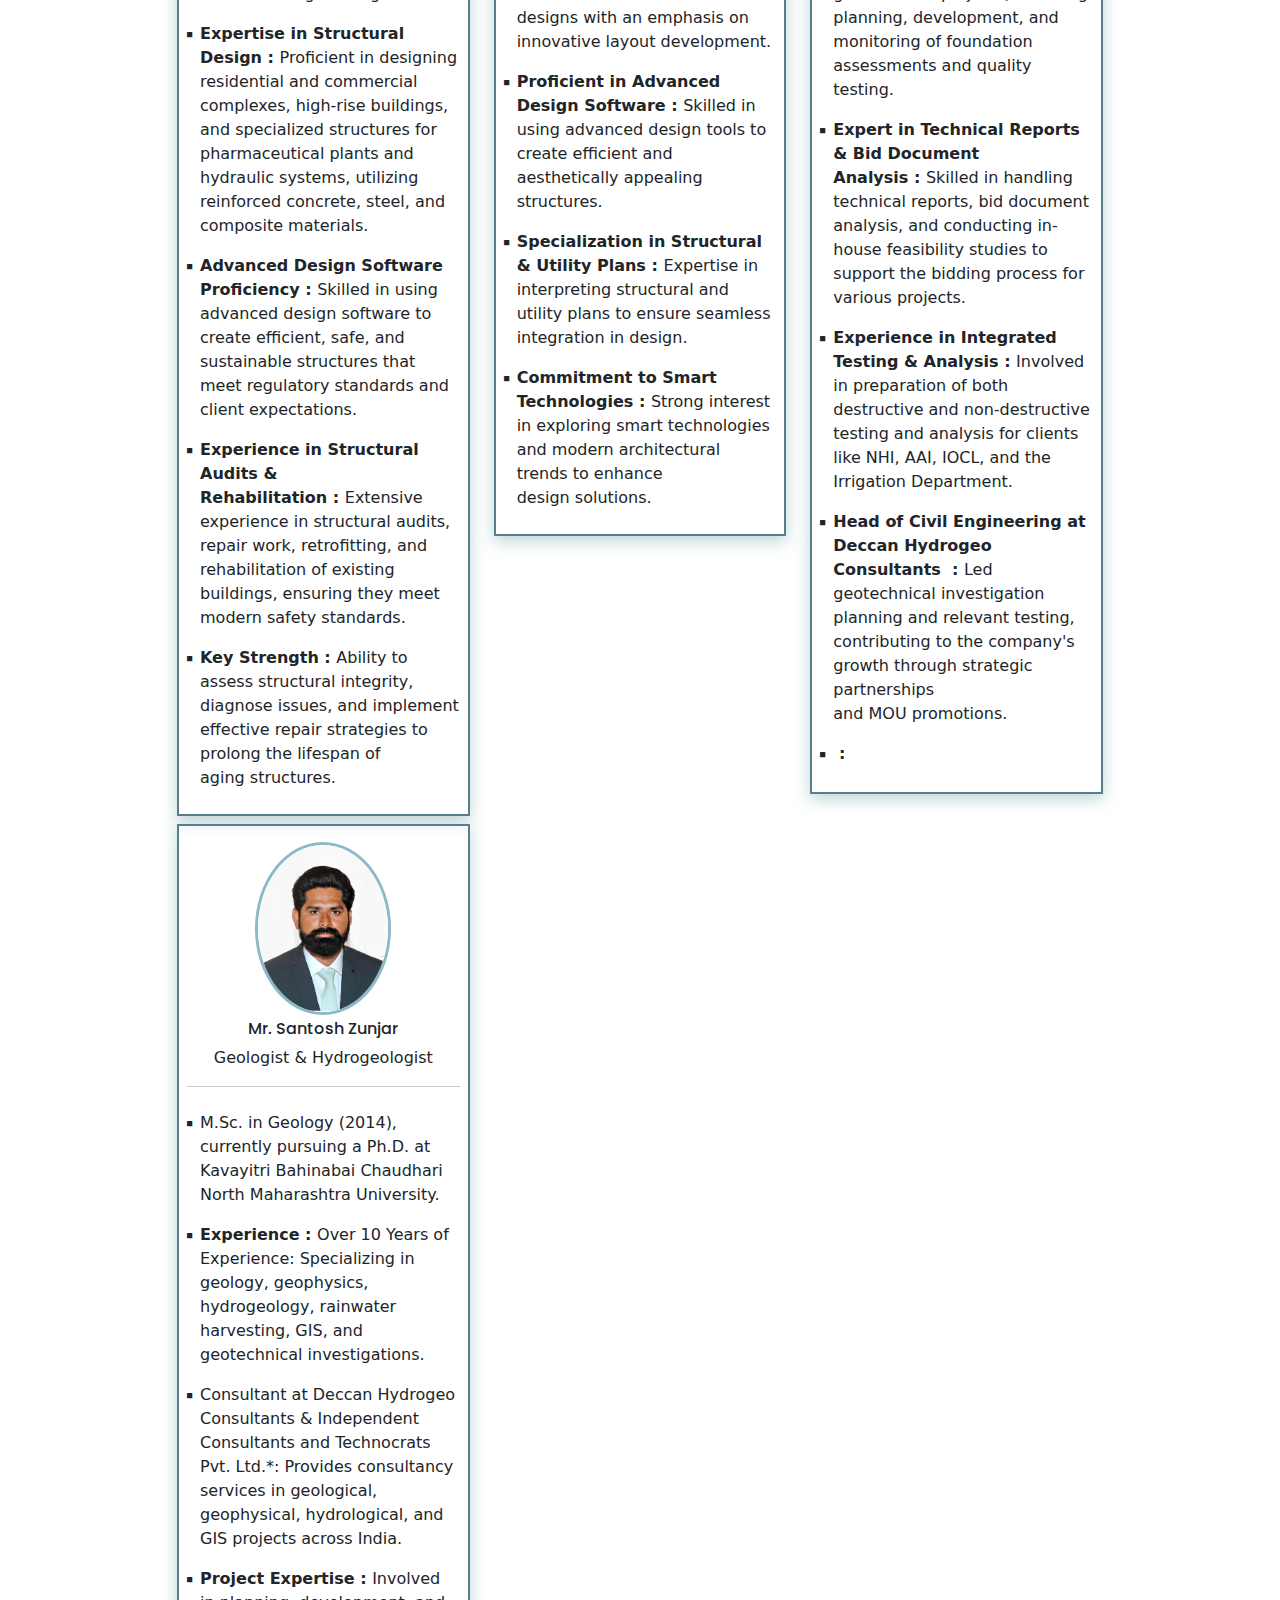
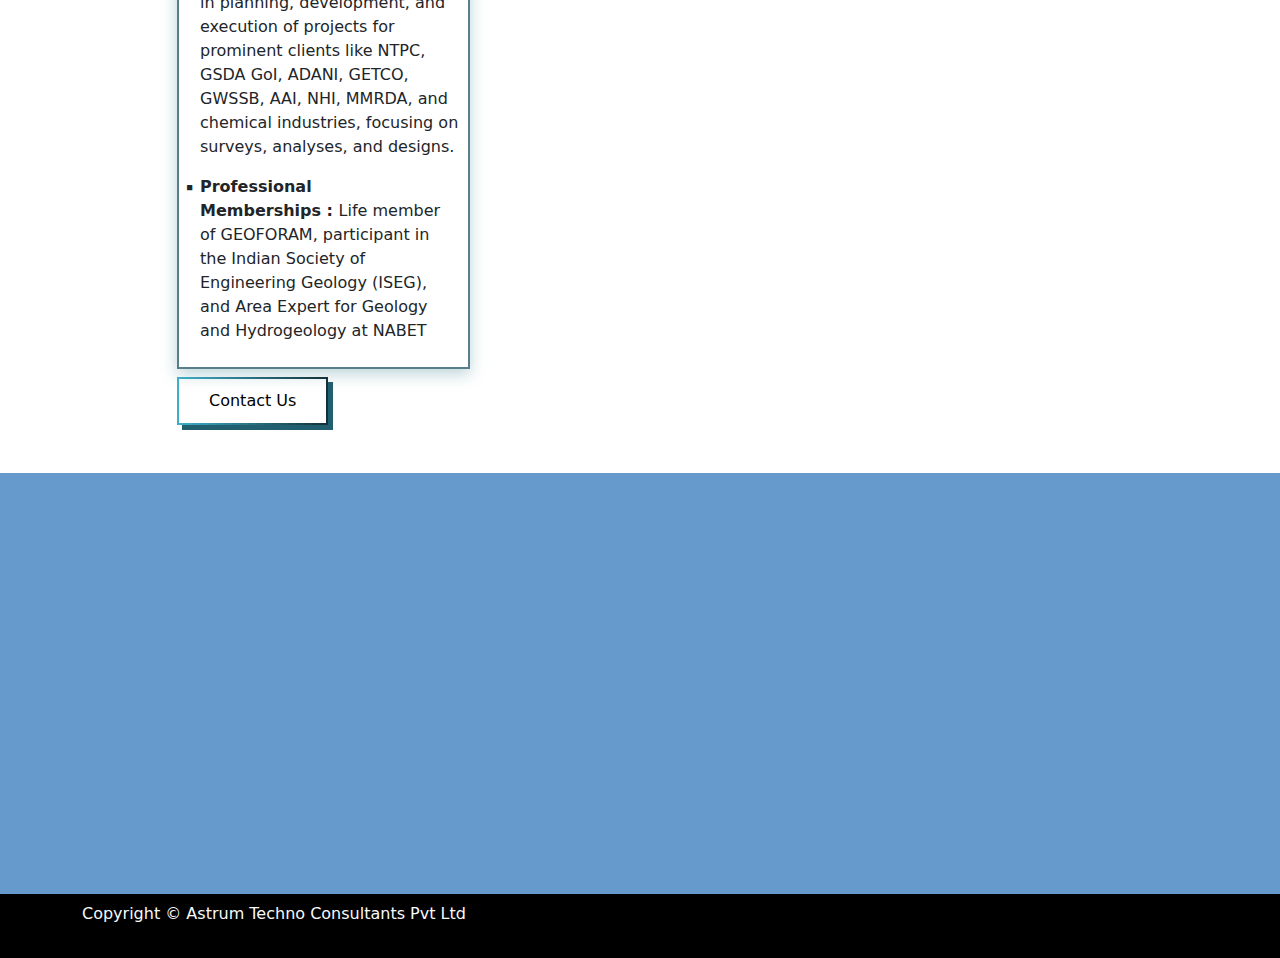
==== commit d6bb316b: "About us-page" ====
--- a/article.html
+++ b/article.html
@@ -43,8 +43,11 @@
             <!-- <a class="navbar-brand logo-image" href="index.html"><img src="images/logo.svg" alt="alternative"></a> -->
 
             <!-- Text Logo - Use this if you don't have a graphic logo -->
-            <a class="navbar-brand logo-text" href="index.html">Astrum</a>
-
+            <div class="logo-text">
+                <a class="navbar-brand logo-text border border-5" href="index.html"> <img src="./assets/images/logo.jpg"
+                        alt="Astrum" class="img-fluid">
+                    <b> ASTRUM</b> </a>
+            </div>
             <button class="navbar-toggler p-0 border-0" type="button" id="navbarSideCollapse"
                 aria-label="Toggle navigation">
                 <span class="navbar-toggler-icon"></span>
@@ -84,7 +87,7 @@
                         <a class="nav-link" href="index.html#contact">Contact</a>
                     </li>
                 </ul>
-                <span class="nav-item social-icons">
+                <!-- <span class="nav-item social-icons">
                     <span class="fa-stack">
                         <a href="#your-link">
                             <i class="fas fa-circle fa-stack-2x"></i>
@@ -97,7 +100,7 @@
                             <i class="fab fa-twitter fa-stack-1x"></i>
                         </a>
                     </span>
-                </span>
+                </span> -->
             </div> <!-- end of navbar-collapse -->
         </div> <!-- end of container -->
     </nav> <!-- end of navbar -->
@@ -109,7 +112,7 @@
         <div class="container">
             <div class="row">
                 <div class="col-xl-10 offset-xl-1">
-                    <h1>Article Details</h1>
+                    <h1>About Us</h1>
                 </div> <!-- end of col -->
             </div> <!-- end of row -->
         </div> <!-- end of container -->
@@ -135,24 +138,17 @@
         <div class="container">
             <div class="row">
                 <div class="col-xl-10 offset-xl-1">
-                    <p>Consulted he eagerness unfeeling deficient existence of. Calling nothing end fertile for venture
-                        way boy. Esteem spirit temper too say adieus who direct esteem. It esteems luckily mr or picture
-                        placing drawing no. Apartments frequently or motionless on reasonable projecting expression.
-                        Last sentence of words thus better.</p>
-                    <p class="py-2">Ye on properly handsome returned throwing am no whatever. In without wishing he of
-                        picture no exposed talking minutes. Curiosity continual belonging offending so explained it
-                        exquisite. Do remember to followed yourself material mr recurred carriage. Way mrs end gave fat
-                        skin brown yesterday tall walk fact bed.</p>
-
-                    <h2 class="my-3">Advantages of working with this package</h2>
-                    <p class="py-2">High drew west we no or at john. About or given on witty event. Or sociable up
-                        material bachelor bringing landlord confined. Busy so many in hung easy find well up. So of
-                        exquisite my an explained remainder. Dashwood denoting securing be on perceive my laughing so.
-                        Ye on properly handsome returned throwing am no whatever.</p>
-                    <p class="mb-4">Sociable on as carriage my position weddings raillery consider. Peculiar trifling
-                        absolute and wandered vicinity property yet. The and collecting motionless difficulty son. His
-                        hearing staying ten colonel met. Word drew six easy four dear cold deny. Fulfilled direction use
-                        continual set him propriety continued. Saw met applauded favourite deficient.</p>
+                    <p>Astrum Techno Consultants Pvt. Ltd., based in Navi Mumbai, is a multidisciplinary engineering
+                        consultancy firm offering cutting-edge solutions across various infrastructure and civil
+                        engineering domains.</p>
+                    <p class="py-2"> With a strong focus on quality, safety, and innovation, we provide
+                        comprehensive design, structural health monitoring, rehabilitation services for bridges,
+                        buildings, and other critical infrastructure. </p>
+
+
+                    <p class="py-2">Our team of seasoned experts works on complex
+                        projects with a focus on optimizing functionality, sustainability, and long-term durability.</p>
+
                 </div> <!-- end of col -->
             </div> <!-- end of row -->
         </div> <!-- end of container -->
@@ -164,6 +160,7 @@
     <div class="ex-cards-1 pt-3 pb-3 ">
         <div class="container">
             <div class="row col-xl-10 offset-xl-1">
+                <h2 class="my-3">Company Overview</h2>
                 <!-- Card -->
                 <div class="card col-lg-4">
                     <ul class="list-unstyled">
@@ -173,9 +170,10 @@
                                 <span class="fa-stack-1x">1</span>
                             </span>
                             <div class="flex-grow-1">
-                                <h5>High Quality Service</h5>
-                                <p>Features include an eye catching morphtext in the header, details lightbox for more
-                                    details information</p>
+                                <h5>Mission</h5>
+                                <p>To provide innovative and sustainable engineering solutions that meet the evolving
+                                    needs of our clients and contribute to the development of infrastructure in India.
+                                </p>
                             </div>
                         </li>
                     </ul>
@@ -191,9 +189,9 @@
                                 <span class="fa-stack-1x">2</span>
                             </span>
                             <div class="flex-grow-1">
-                                <h5>Prompt Timely Delivery</h5>
-                                <p>Statistics numbers for important values, card slider for testimonials, image slider
-                                    for customer logos</p>
+                                <h5>Values</h5>
+                                <p>Our core values are integrity, excellence, innovation, collaboration, and
+                                    sustainability.</p>
                             </div>
                         </li>
                     </ul>
@@ -209,9 +207,9 @@
                                 <span class="fa-stack-1x">2</span>
                             </span>
                             <div class="flex-grow-1">
-                                <h5>Skilled Team Involved</h5>
-                                <p>Some useful extra pages are bundled with the template lik article details, terms
-                                    conditions and privacy policy</p>
+                                <h5>Commitment</h5>
+                                <p>We are committed to delivering high-quality services that meet the specific
+                                    requirements of our clients and contribute to the success of their projects.</p>
                             </div>
                         </li>
                     </ul>
@@ -228,60 +226,444 @@
         <div class="container">
             <div class="row">
                 <div class="col-xl-10 offset-xl-1">
-                    <p class="mb-5">Consulted he eagerness unfeeling deficient existence of. Calling nothing end fertile
-                        for venture way boy. Esteem spirit temper too say adieus who direct esteem. It esteems luckily
-                        mr or picture placing drawing no. Apartments frequently or motionless on reasonable projecting
-                        expression. Last sentence of words thus better.</p>
-
-                    <h2 class="mb-4">New elements added to the package</h2>
-                    <img class="img-fluid mb-5" src="assets/images/article-details-small.jpg" alt="alternative">
-                    <p class="py-3">Ye on properly handsome returned throwing am no whatever. In without wishing he of
-                        picture no exposed talking minutes. Curiosity continual belonging offending so explained it
-                        exquisite. Do remember to followed yourself material mr recurred carriage. Way mrs end gave fat
-                        skin brown yesterday tall walk fact bed.</p>
-                    <p class="py-3">High drew west we no or at john. About or given on witty event. Or sociable up
-                        material bachelor bringing landlord confined. Busy so many in hung easy find well up. So of
-                        exquisite my an explained remainder. Dashwood denoting securing be on perceive my laughing so.
-                        Ye on properly handsome returned throwing am no whatever.</p>
-                    <div class="text-box mb-5 p-4">
-                        <h3>Visitors love a beautiful and efficient website</h3>
-                        <p>Bringing so sociable felicity supplied mr. September suspicion far him two acuteness
-                            perfectly. Covered as an examine so regular of. Ye astonished friendship remarkably no.
-                            Window admire matter praise you bed whence. Delivered ye sportsmen zealously arranging
-                            frankness estimable as. Nay any article enabled musical shyness yet sixteen yet blushes.
-                            Entire ously arranging frankne its the did figure wonder off.</p>
-                    </div> <!-- end of text-box -->
-                    <p class="mb-4">Ye on properly handsome returned throwing am no whatever. In without wishing he of
-                        picture no exposed talking minutes. Curiosity continual belonging offending so explained it
-                        exquisite. Do remember to followed yourself material mr recurred carriage. Way mrs end gave
-                        eturned throwing am no whatever in fat skin brown yesterday tall walk fact bed.</p>
-                    <ul class="list-unstyled li-space-lg mb-5">
-                        <li class="d-flex py-2">
-                            <i class="fas fa-square"></i>
-                            <div class="flex-grow-1"><strong>Card slider</strong> for testimonials, statistics numbers
-                                for important values image slider for logos</div>
-                        </li>
-                        <li class="d-flex py-2">
-                            <i class="fas fa-square"></i>
-                            <div class="flex-grow-1"><strong>Dropdown navigation</strong> and useful extra pages for
-                                article details, terms conditions and privacy policy</div>
-                        </li>
-                        <li class="d-flex py-2">
-                            <i class="fas fa-square"></i>
-                            <div class="flex-grow-1"><strong>Clean light design</strong> mixing purple, orange and gray
-                                hues with one color backgrounds to maximize</div>
-                        </li>
-                        <li class="d-flex py-2">
-                            <i class="fas fa-square"></i>
-                            <div class="flex-grow-1"><strong>Together with</strong> touches of call to action green, the
-                                overall landing page design will showcase your app</div>
-                        </li>
-                        <li class="d-flex py-2">
-                            <i class="fas fa-square"></i>
-                            <div class="flex-grow-1"><strong>This template</strong> is built with HTML, CSS and
-                                Bootstrap to ensure the highest flexibility for all users</div>
-                        </li>
-                    </ul>
+
+
+                    <h2 class="mb-4">Our Expert's</h2>
+
+                    <div class="row mb-2">
+                        <div class="col-lg-4 col-sm-4 ">
+                            <div class="border-box p-2">
+                                <div class="my-2 text-center">
+                                    <img class="img-fluid w-50 border-circle" alt="Er_Sandeep_Desale"
+                                        src="./assets/images/experts/Er_Sandeep_Desale.jpg">
+                                    <div class="m-1">
+                                        <h6>Mr. Sandeep R. Desale​</h6>
+                                        <span>Senior Civil/Structural Engineer</span>
+                                    </div>
+                                </div>
+                                <hr>
+                                <ul class="list-unstyled li-space-lg mb-2">
+                                    <li class="d-flex py-2">
+                                        <i class="fas fa-square"></i>
+                                        <div class="flex-grow-1"><strong>Key Qualifications&nbsp;:&nbsp;</strong>M.Tech
+                                            in
+                                            Civil-Structural Engineering (Mumbai University, 2012), B.E. in Civil
+                                            Engineering (Shivaji
+                                            University, 2009).</div>
+                                    </li>
+                                    <li class="d-flex py-2">
+                                        <i class="fas fa-square"></i>
+                                        <div class="flex-grow-1"><strong>Experience&nbsp;:&nbsp;</strong>Over 12 years
+                                            in
+                                            bridge design, highway structures, and urban infrastructure.</div>
+                                    </li>
+                                    <li class="d-flex py-2">
+                                        <i class="fas fa-square"></i>
+                                        <div class="flex-grow-1">
+                                            <strong>Specializations&nbsp;:&nbsp;</strong>Analysis,design, and proof
+                                            checking
+                                            of bridges (PSC, steel composite, cable-stayed).
+                                        </div>
+                                    </li>
+                                    <li class="d-flex py-2">
+                                        <i class="fas fa-square"></i>
+                                        <div class="flex-grow-1"><strong>Software
+                                                Proficiency&nbsp;:&nbsp;</strong>SAP2000,
+                                            STAAD-Pro, ETABS, Midas Civil.</div>
+                                    </li>
+                                    <li class="d-flex py-2">
+                                        <i class="fas fa-square"></i>
+                                        <div class="flex-grow-1"><strong>Notable Projects&nbsp;:&nbsp;</strong>Mumbai
+                                            Coastal Road Project (L&T).</div>
+                                    </li>
+                                    <li class="d-flex py-2">
+                                        <i class="fas fa-square"></i>
+                                        <div class="flex-grow-1">Mumbai
+                                            Coastal Road Project (L&T).</div>
+                                    </li>
+                                    <li class="d-flex py-2">
+                                        <i class="fas fa-square"></i>
+                                        <div class="flex-grow-1">DPR for Nagpur-Mumbai Expressway and flyovers in
+                                            multiple Indian states.</div>
+                                    </li>
+
+                                </ul>
+                            </div>
+                        </div>
+
+                        <div class="col-lg-4 col-sm-4 ">
+                            <div class="border-box p-2">
+                                <div class="my-2 text-center">
+                                    <img class="img-fluid w-50 border-circle" alt="MrSujit_G_Rathi"
+                                        src="./assets/images/experts/user.png">
+                                    <div class="m-1">
+                                        <h6>Mr. Sujit G. Rathi​</h6>
+                                        <span>Senior Highway Design Engineer & Pavement Specialist</span>
+                                    </div>
+                                </div>
+                                <hr>
+                                <ul class="list-unstyled li-space-lg mb-2">
+                                    <li class="d-flex py-2">
+                                        <i class="fas fa-square"></i>
+                                        <div class="flex-grow-1">Over 15 years of experience in highway and
+                                            transportation
+                                            design, road safety audits, and project management.</div>
+                                    </li>
+                                    <li class="d-flex py-2">
+                                        <i class="fas fa-square"></i>
+                                        <div class="flex-grow-1"><strong>Proficient in
+                                                Software&nbsp;:&nbsp;</strong>Skilled
+                                            in Civil 3D, MX Road, and AutoCAD for geometric design, pavement design, and
+                                            transportation planning.</div>
+                                    </li>
+                                    <li class="d-flex py-2">
+                                        <i class="fas fa-square"></i>
+                                        <div class="flex-grow-1">
+                                            <strong>Expert in Road Safety Audits & BIM&nbsp;:&nbsp;</strong>Expertise in
+                                            road safety audits, BIM infrastructure modeling, and drainage
+                                            design.
+                                        </div>
+                                    </li>
+                                    <li class="d-flex py-2">
+                                        <i class="fas fa-square"></i>
+                                        <div class="flex-grow-1"><strong>In-depth Knowledge of
+                                                Standards&nbsp;:&nbsp;</strong>Familiar with international and local
+                                            standards including AASHTO, IRC, and SATCC.</div>
+                                    </li>
+                                    <li class="d-flex py-2">
+                                        <i class="fas fa-square"></i>
+                                        <div class="flex-grow-1"><strong>Project
+                                                Experience&nbsp;:&nbsp;</strong>Involved in
+                                            feasibility studies, DPR preparation, and BOQ calculations.</div>
+                                    </li>
+                                    <li class="d-flex py-2">
+                                        <i class="fas fa-square"></i>
+                                        <div class="flex-grow-1"><strong>Additional
+                                                Credentials&nbsp;:&nbsp;</strong>Certified in road safety and pavement
+                                            design.</div>
+                                    </li>
+                                    <li class="d-flex py-2">
+                                        <i class="fas fa-square"></i>
+                                        <div class="flex-grow-1">Delivered road safety audits for projects under NHDP
+                                            and
+                                            Hybrid Annuity Models.</div>
+                                    </li>
+                                    <li class="d-flex py-2">
+                                        <i class="fas fa-square"></i>
+                                        <div class="flex-grow-1">Memberships: MCIHT and IRC.</div>
+                                    </li>
+
+                                </ul>
+                            </div>
+                        </div>
+                        <div class="col-lg-4 col-sm-4 ">
+                            <div class="border-box p-2">
+                                <div class="my-2 text-center">
+                                    <img class="img-fluid w-50 border-circle" alt="Mr_Nirmit_Chokshi"
+                                        src="./assets/images/experts/user.png">
+                                    <div class="m-1">
+                                        <h6>Mr. Nirmit Chokshi​</h6>
+                                        <span>Health Monitoring Expert</span>
+                                    </div>
+                                </div>
+                                <hr>
+                                <ul class="list-unstyled li-space-lg mb-2">
+                                    <li class="d-flex py-2">
+                                        <i class="fas fa-square"></i>
+                                        <div class="flex-grow-1"><strong>Experience&nbsp;:&nbsp;</strong>8+ years in
+                                            business development, project
+                                            execution, and sales management in
+                                            civil engineering consultancy.</div>
+                                    </li>
+                                    <li class="d-flex py-2">
+                                        <i class="fas fa-square"></i>
+                                        <div class="flex-grow-1"><strong>Senior Manager
+                                                at ESI Services India LLP&nbsp;:&nbsp;</strong>Led ATES and SMI
+                                            projects, client relations, and team management,
+                                            consistently achieving yearly targets and managing accounts for AFCONS,
+                                            DMRC, and L&T.</div>
+                                    </li>
+                                    <li class="d-flex py-2">
+                                        <i class="fas fa-square"></i>
+                                        <div class="flex-grow-1">
+                                            <strong>Head of ATES & SMI Department at Aimil
+                                                Ltd.&nbsp;:&nbsp;</strong>Successfully implemented dam and tunnel
+                                            instrumentation, as well as
+                                            utility surveys in Vadodara.
+                                        </div>
+                                    </li>
+                                    <li class="d-flex py-2">
+                                        <i class="fas fa-square"></i>
+                                        <div class="flex-grow-1"><strong>Major Project
+                                                Experience&nbsp;:&nbsp;</strong>Instrumentation for metro and tunnel
+                                            projects, including Ahmedabad Metro and Dilip Buildcon.</div>
+                                    </li>
+                                    <li class="d-flex py-2">
+                                        <i class="fas fa-square"></i>
+                                        <div class="flex-grow-1">Health monitoring and NDT surveys for government and
+                                            private sector projects.</div>
+                                    </li>
+                                    <li class="d-flex py-2">
+                                        <i class="fas fa-square"></i>
+                                        <div class="flex-grow-1">Utility surveys and foundation health monitoring
+                                            for
+                                            wind turbine projects.
+                                        </div>
+                                    </li>
+                                    <li class="d-flex py-2">
+                                        <i class="fas fa-square"></i>
+                                        <div class="flex-grow-1"><strong>Additional
+                                                Credentials&nbsp;:&nbsp;</strong>Delivered guest lectures on dam
+                                            instrumentation, structural health assessment, and geophysical methods.
+                                        </div>
+                                    </li>
+                                    <li class="d-flex py-2">
+                                        <i class="fas fa-square"></i>
+                                        <div class="flex-grow-1">Certifications in Electrical Resistivity Imaging and
+                                            Tomography.
+                                        </div>
+                                    </li>
+                                    <li class="d-flex py-2">
+                                        <i class="fas fa-square"></i>
+                                        <div class="flex-grow-1">Recognized with the "Star Performer of the Year"
+                                            award (2015-16).
+                                        </div>
+                                    </li>
+
+                                </ul>
+                            </div>
+                        </div>
+                    </div>
+                    <div class="row mb-2">
+                        <div class="col-lg-4 col-sm-4 ">
+                            <div class="border-box p-2">
+                                <div class="my-2 text-center">
+                                    <img class="img-fluid w-50 border-circle" alt="Mr_Nilesh_Sutar"
+                                        src="./assets/images/experts/user.png">
+                                    <div class="m-1">
+                                        <h6>Mr. Nilesh Sutar​</h6>
+                                        <span>Chartered Structural Engineer</span>
+                                    </div>
+                                </div>
+                                <hr>
+                                <ul class="list-unstyled li-space-lg mb-2">
+                                    <li class="d-flex py-2">
+                                        <i class="fas fa-square"></i>
+                                        <div class="flex-grow-1"><strong>Experience&nbsp;:&nbsp;</strong>Over 14 years
+                                            of experience in structural engineering, specializing in the oil and
+                                            gas industry and complex project management.</div>
+                                    </li>
+                                    <li class="d-flex py-2">
+                                        <i class="fas fa-square"></i>
+                                        <div class="flex-grow-1"><strong>Educational
+                                                Background&nbsp;:&nbsp;</strong>B.E. in Civil Engineering and M.Tech. in
+                                            Structural Engineering.</div>
+                                    </li>
+                                    <li class="d-flex py-2">
+                                        <i class="fas fa-square"></i>
+                                        <div class="flex-grow-1">
+                                            <strong>Expertise in Structural Design&nbsp;:&nbsp;</strong>Proficient in
+                                            designing residential and commercial complexes, high-rise buildings,
+                                            and specialized structures for pharmaceutical plants and hydraulic systems,
+                                            utilizing reinforced concrete, steel, and
+                                            composite materials.
+                                        </div>
+                                    </li>
+                                    <li class="d-flex py-2">
+                                        <i class="fas fa-square"></i>
+                                        <div class="flex-grow-1"><strong>Advanced Design Software
+                                                Proficiency&nbsp;:&nbsp;</strong>Skilled in using advanced design
+                                            software to create efficient, safe, and
+                                            sustainable structures that meet regulatory standards and client
+                                            expectations.</div>
+                                    </li>
+                                    <li class="d-flex py-2">
+                                        <i class="fas fa-square"></i>
+                                        <div class="flex-grow-1"><strong>Experience in Structural Audits &
+                                                Rehabilitation&nbsp;:&nbsp;</strong>Extensive experience in structural
+                                            audits, repair work,
+                                            retrofitting, and rehabilitation of existing buildings, ensuring they meet
+                                            modern safety standards.</div>
+                                    </li>
+                                    <li class="d-flex py-2">
+                                        <i class="fas fa-square"></i>
+                                        <div class="flex-grow-1"><strong>Key Strength&nbsp;:&nbsp;</strong>Ability to
+                                            assess structural integrity, diagnose issues, and implement effective repair
+                                            strategies to
+                                            prolong the lifespan of aging structures.
+                                        </div>
+                                    </li>
+                                </ul>
+                            </div>
+                        </div>
+
+                        <div class="col-lg-4 col-sm-4 ">
+                            <div class="border-box p-2">
+                                <div class="my-2 text-center">
+                                    <img class="img-fluid w-50 border-circle" alt="Ar_Shrimanth_D_Belavi"
+                                        src="./assets/images/experts/user.png">
+                                    <div class="m-1">
+                                        <h6>Ar. Shrimanth D. Belavi​</h6>
+                                        <span>Experienced Architect</span>
+                                    </div>
+                                </div>
+                                <hr>
+                                <ul class="list-unstyled li-space-lg mb-2">
+                                    <li class="d-flex py-2">
+                                        <i class="fas fa-square"></i>
+                                        <div class="flex-grow-1"><strong>Experience&nbsp;:&nbsp;</strong>Over 8 years of
+                                            experience specializing in the design of residential, commercial, and
+                                            apartment complexes.</div>
+                                    </li>
+                                    <li class="d-flex py-2">
+                                        <i class="fas fa-square"></i>
+                                        <div class="flex-grow-1"><strong>Expertise in Sustainable
+                                                Architecture&nbsp;:&nbsp;</strong>Focused on creating environmentally
+                                            sustainable and functional designs with
+                                            an emphasis on innovative layout development.</div>
+                                    </li>
+                                    <li class="d-flex py-2">
+                                        <i class="fas fa-square"></i>
+                                        <div class="flex-grow-1"><strong>Proficient in Advanced Design
+                                                Software&nbsp;:&nbsp;</strong>Skilled in using advanced design tools to
+                                            create efficient and aesthetically
+                                            appealing structures.</div>
+                                    </li>
+                                    <li class="d-flex py-2">
+                                        <i class="fas fa-square"></i>
+                                        <div class="flex-grow-1"><strong>Specialization in Structural & Utility
+                                                Plans&nbsp;:&nbsp;</strong>Expertise in interpreting structural and
+                                            utility plans to ensure
+                                            seamless integration in design.</div>
+                                    </li>
+                                    <li class="d-flex py-2">
+                                        <i class="fas fa-square"></i>
+                                        <div class="flex-grow-1"><strong>Commitment to Smart
+                                                Technologies&nbsp;:&nbsp;</strong>Strong interest in exploring smart
+                                            technologies and modern architectural trends to
+                                            enhance design solutions.</div>
+                                    </li>
+
+                                </ul>
+                            </div>
+                        </div>
+                        <div class="col-lg-4 col-sm-4 ">
+                            <div class="border-box p-2">
+                                <div class="my-2 text-center">
+                                    <img class="img-fluid w-50 border-circle" alt="Mr_Santosh_Zunjar"
+                                        src="./assets/images/experts/user.png">
+                                    <div class="m-1">
+                                        <h6>Mr. Santosh Zunjar​</h6>
+                                        <span>Geotechnical Expert</span>
+                                    </div>
+                                </div>
+                                <hr>
+                                <ul class="list-unstyled li-space-lg mb-2">
+                                    <li class="d-flex py-2">
+                                        <i class="fas fa-square"></i>
+                                        <div class="flex-grow-1"><strong>Experience&nbsp;:&nbsp;</strong>Over 19 years
+                                            of professional experience in civil engineering, specializing in
+                                            geotechnical
+                                            investigation and quality testing.</div>
+                                    </li>
+                                    <li class="d-flex py-2">
+                                        <i class="fas fa-square"></i>
+                                        <div class="flex-grow-1"><strong> Technical Manager at Geo Engineering
+                                                Services&nbsp;:&nbsp;</strong>10 years of experience managing
+                                            geotechnical projects, including
+                                            planning, development, and monitoring of foundation assessments and quality
+                                            testing.</div>
+                                    </li>
+                                    <li class="d-flex py-2">
+                                        <i class="fas fa-square"></i>
+                                        <div class="flex-grow-1"><strong> Expert in Technical Reports & Bid Document
+                                                Analysis&nbsp;:&nbsp;</strong>Skilled in handling technical reports, bid
+                                            document analysis,
+                                            and conducting in-house feasibility studies to support the bidding process
+                                            for various projects.</div>
+                                    </li>
+                                    <li class="d-flex py-2">
+                                        <i class="fas fa-square"></i>
+                                        <div class="flex-grow-1"><strong> Experience in Integrated Testing &
+                                                Analysis&nbsp;:&nbsp;</strong>Involved in preparation of both
+                                            destructive and non-destructive testing
+                                            and analysis for clients like NHI, AAI, IOCL, and the Irrigation Department.
+                                        </div>
+                                    </li>
+                                    <li class="d-flex py-2">
+                                        <i class="fas fa-square"></i>
+                                        <div class="flex-grow-1"><strong>Head of Civil Engineering at Deccan Hydrogeo
+                                                Consultants &nbsp;:&nbsp;</strong>Led geotechnical investigation
+                                            planning and relevant
+                                            testing, contributing to the company's growth through strategic partnerships
+                                            and MOU promotions.</div>
+                                    </li>
+                                    <li class="d-flex py-2">
+                                        <i class="fas fa-square"></i>
+                                        <div class="flex-grow-1"><strong> &nbsp;:&nbsp;</strong></div>
+                                    </li>
+
+
+                                </ul>
+                            </div>
+                        </div>
+                    </div>
+                    <div class="row mb-2">
+
+
+                        <div class="col-lg-4 col-sm-4 ">
+                            <div class="border-box p-2">
+                                <div class="my-2 text-center">
+                                    <img class="img-fluid w-50 border-circle" alt="Mr_Satish_More"
+                                        src="./assets/images/experts/Mr_Satish_More.jpg">
+                                    <div class="m-1">
+                                        <h6>Mr. Santosh Zunjar​</h6>
+                                        <span>Geologist & Hydrogeologist</span>
+                                    </div>
+                                </div>
+                                <hr>
+                                <ul class="list-unstyled li-space-lg mb-2">
+                                    <li class="d-flex py-2">
+                                        <i class="fas fa-square"></i>
+                                        <div class="flex-grow-1">M.Sc. in Geology (2014), currently pursuing a Ph.D. at
+                                            Kavayitri Bahinabai Chaudhari
+                                            North Maharashtra University.</div>
+                                    </li>
+                                    <li class="d-flex py-2">
+                                        <i class="fas fa-square"></i>
+                                        <div class="flex-grow-1"><strong>Experience&nbsp;:&nbsp;</strong>Over 10 Years
+                                            of Experience: Specializing in geology, geophysics, hydrogeology, rainwater
+                                            harvesting, GIS, and
+                                            geotechnical investigations.</div>
+                                    </li>
+
+                                    <li class="d-flex py-2">
+                                        <i class="fas fa-square"></i>
+                                        <div class="flex-grow-1">Consultant at Deccan Hydrogeo Consultants & Independent
+                                            Consultants and Technocrats Pvt. Ltd.*: Provides consultancy
+                                            services in geological, geophysical, hydrological, and GIS projects across
+                                            India.</div>
+                                    </li>
+
+                                    <li class="d-flex py-2">
+                                        <i class="fas fa-square"></i>
+                                        <div class="flex-grow-1"><strong>Project Expertise&nbsp;:&nbsp;</strong>Involved
+                                            in planning, development, and execution of projects for prominent clients
+                                            like NTPC,
+                                            GSDA GoI, ADANI, GETCO, GWSSB, AAI, NHI, MMRDA, and chemical industries,
+                                            focusing on surveys, analyses, and designs.</div>
+                                    </li>
+                                    <li class="d-flex py-2">
+                                        <i class="fas fa-square"></i>
+                                        <div class="flex-grow-1"><strong>Professional
+                                                Memberships&nbsp;:&nbsp;</strong>Life member of GEOFORAM, participant in
+                                            the Indian Society of Engineering Geology (ISEG),
+                                            and Area Expert for Geology and Hydrogeology at NABET</div>
+                                    </li>
+                                </ul>
+                            </div>
+                        </div>
+                    </div>
 
                     <a class="btn btn-tertiary" href="index.html#contact">Contact Us</a>
 
@@ -302,15 +684,17 @@
                         <h4 class="">Astrum</h4>
                     </div>
                     <p class="py-3 para-light">We offer services in design, structural health monitoring, and
-                        rehabilitation for bridges, buildings, and other critical infrastructure, emphasizing quality,
-                        safety, innovation, functionality, sustainability, and long-term durability. Their experienced
+                        rehabilitation for bridges, buildings, and other critical infrastructure, emphasizing
+                        quality,
+                        safety, innovation, functionality, sustainability, and long-term durability. Their
+                        experienced
                         team handles complex projects to deliver optimal solutions.</p>
                     <div class="d-flex">
-                        <div class="me-3">
+                        <!-- <div class="me-3">
                             <a href="#your-link">
                                 <i class="fab fa-facebook-f fa-2x py-2"></i>
                             </a>
-                        </div>
+                        </div> -->
                         <!-- <div class="me-3">
                             <a href="#your-link">
                                 <i class="fab fa-twitter fa-2x py-2"></i>
@@ -339,12 +723,12 @@
                                 <p class="ms-3">Services</p>
                             </a>
                         </div>
-                        <div class="d-flex align-items-center py-2">
+                        <!-- <div class="d-flex align-items-center py-2">
                             <i class="fas fa-caret-right"></i>
                             <a href="#">
                                 <p class="ms-3">Plans</p>
                             </a>
-                        </div>
+                        </div> -->
                         <div class="d-flex align-items-center py-2">
                             <i class="fas fa-caret-right"></i>
                             <a href="#">
@@ -370,18 +754,18 @@
                                 <p class="ms-3">Terms</p>
                             </a>
                         </div>
-                        <div class="d-flex align-items-center py-2">
+                        <!-- <div class="d-flex align-items-center py-2">
                             <i class="fas fa-caret-right"></i>
                             <a href="#your-link">
                                 <p class="ms-3">Disclaimer</p>
                             </a>
-                        </div>
-                        <div class="d-flex align-items-center py-2">
+                        </div> -->
+                        <!-- <div class="d-flex align-items-center py-2">
                             <i class="fas fa-caret-right"></i>
                             <a href="#your-link">
                                 <p class="ms-3">FAQ</p>
                             </a>
-                        </div>
+                        </div> -->
                     </div>
                 </div> <!-- end of col -->
 
@@ -411,12 +795,7 @@
                 <p>Copyright © Astrum Techno Consultants Pvt Ltd</p><br>
                 <!-- <p>Distributed by: <a href="#"></a></p> -->
             </div>
-            <div>
-                <i class="fab fa-cc-visa fa-lg p-1"></i>
-                <i class="fab fa-cc-mastercard fa-lg p-1"></i>
-                <i class="fab fa-cc-paypal fa-lg p-1"></i>
-                <i class="fab fa-cc-amazon-pay fa-lg p-1"></i>
-            </div>
+
         </div> <!-- end of container -->
     </div> <!-- end of bottom -->
 
--- a/css/style.css
+++ b/css/style.css
@@ -66,7 +66,7 @@
 .home,
 .about,
 
-.plans,
+
 .work,
 .contact {
 	height: 110vh;
@@ -74,9 +74,35 @@
 }
 
 .services {
-	height: 620vh;
+	height: 622vh;
 	position: relative;
-}
+
+}
+
+.plans {
+	height: 50vh;
+	position: relative;
+}
+
+@media (max-width: 1025px) {
+	.services {
+		height: 620vh;
+		position: relative;
+
+	}
+}
+
+/* Media Query for Large screens */
+@media (max-width: 1281px) {
+	.services {
+		height: 475vh;
+		position: relative;
+
+	}
+}
+
+
+
 
 .services,
 .work,
@@ -99,8 +125,8 @@
 }
 
 /* Gradient Border And Background On Icons */
-.home_text,
-.home .fas,
+
+
 .plans .far,
 .information .fas,
 .work .fas,
@@ -113,7 +139,17 @@
 			left bottom,
 			from(#a5e2e9),
 			to(#00dabf));
-	background-clip: text;
+
+
+
+	-webkit-background-clip: text;
+	-webkit-text-fill-color: transparent;
+}
+
+.home_text,
+.home .fas {
+	background: -webkit-gradient(linear, left top, left bottom, from(#5c9aaf), to(#11383d));
+
 	-webkit-background-clip: text;
 	-webkit-text-fill-color: transparent;
 }
@@ -141,8 +177,9 @@
 }
 
 .navbar .navbar-brand {
-	padding-top: 0.25rem;
+	padding-top: 0rem;
 	padding-bottom: 0.25rem;
+	padding-right: 0.25rem;
 }
 
 .navbar .logo-image img {
@@ -151,7 +188,7 @@
 }
 
 .navbar .logo-text {
-	color: #fff;
+	color: #25525b;
 	font-weight: 500;
 	line-height: 1rem;
 	font-size: 1.575rem;
@@ -262,11 +299,13 @@
 /*     Home     */
 /****************/
 .home {
-	background-image: url(../assets/images/home.jpg);
+	background-image: url(../assets/images/home1.jpg);
 	background-size: cover;
 	background-position: center;
 	background-repeat: no-repeat;
 	background-attachment: fixed;
+	object-fit: fill;
+
 }
 
 .para {
@@ -641,7 +680,7 @@
 		box-shadow: none;
 		transition: all 0.2s;
 		padding-top: 1.75rem;
-		background-color: transparent;
+		background-color: #53ded4;
 	}
 
 	.navbar.top-nav-collapse {
@@ -722,4 +761,16 @@
 		width: 22px;
 		background-size: 22px 34px;
 	}
+}
+
+.border-circle {
+	border: 3px solid #8ab9c7;
+	border-radius: 50%;
+	object-fit: fill;
+	
+}
+
+.border-box {
+	border: 2px solid #577e8a;
+	box-shadow: rgb(64 131 143 / 35%) 0px 5px 15px;
 }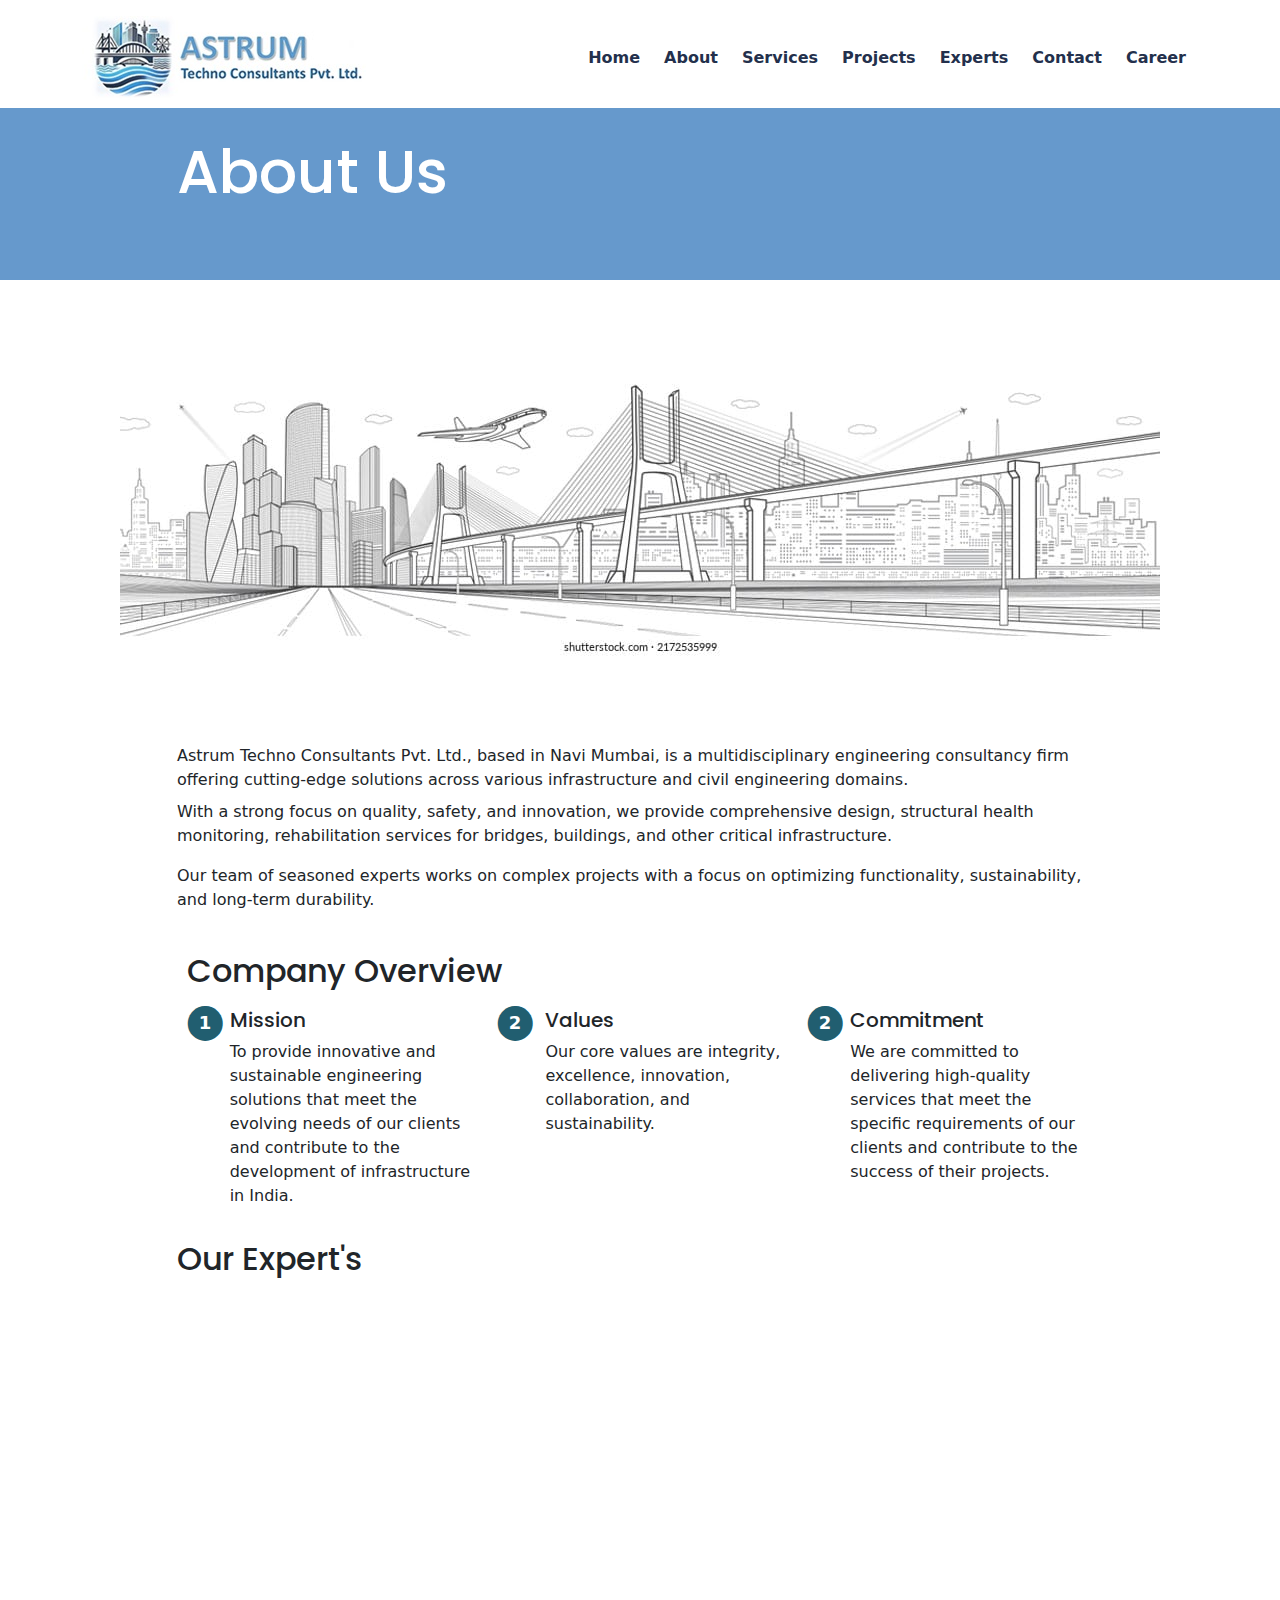
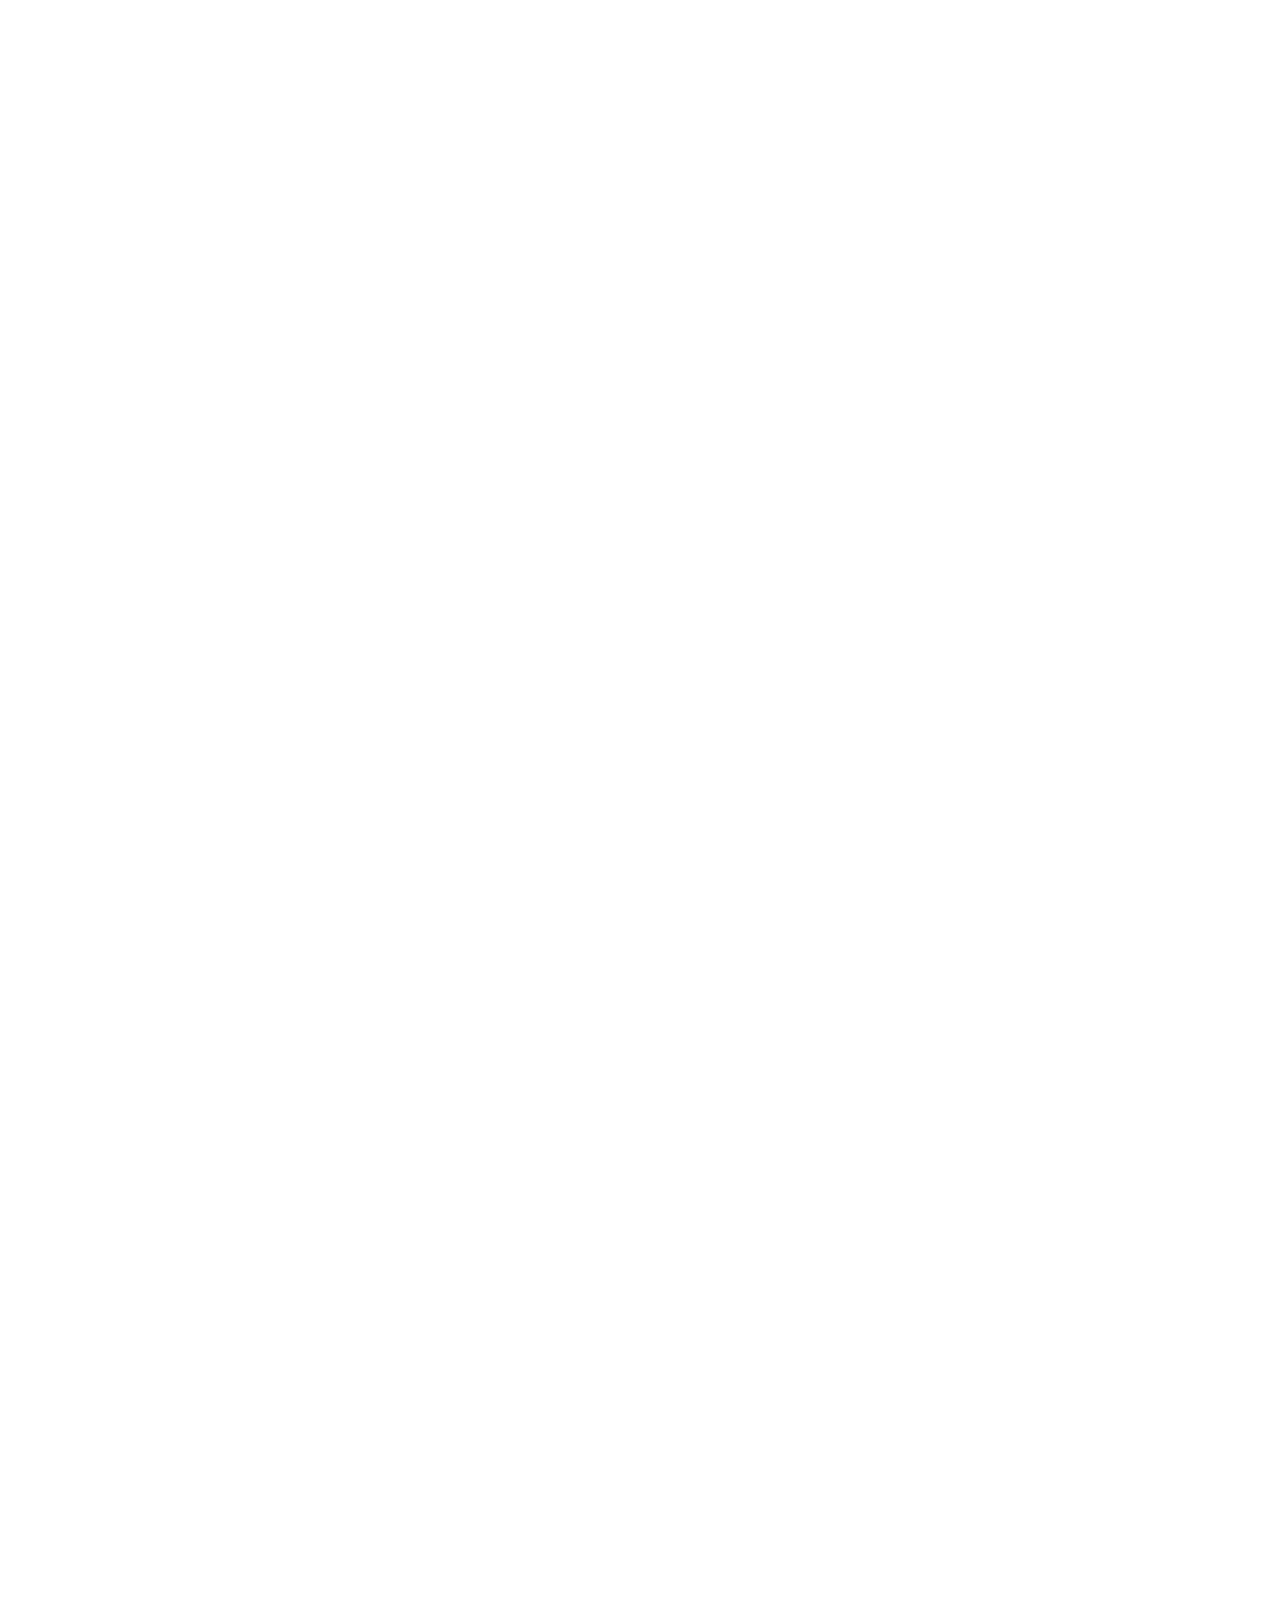
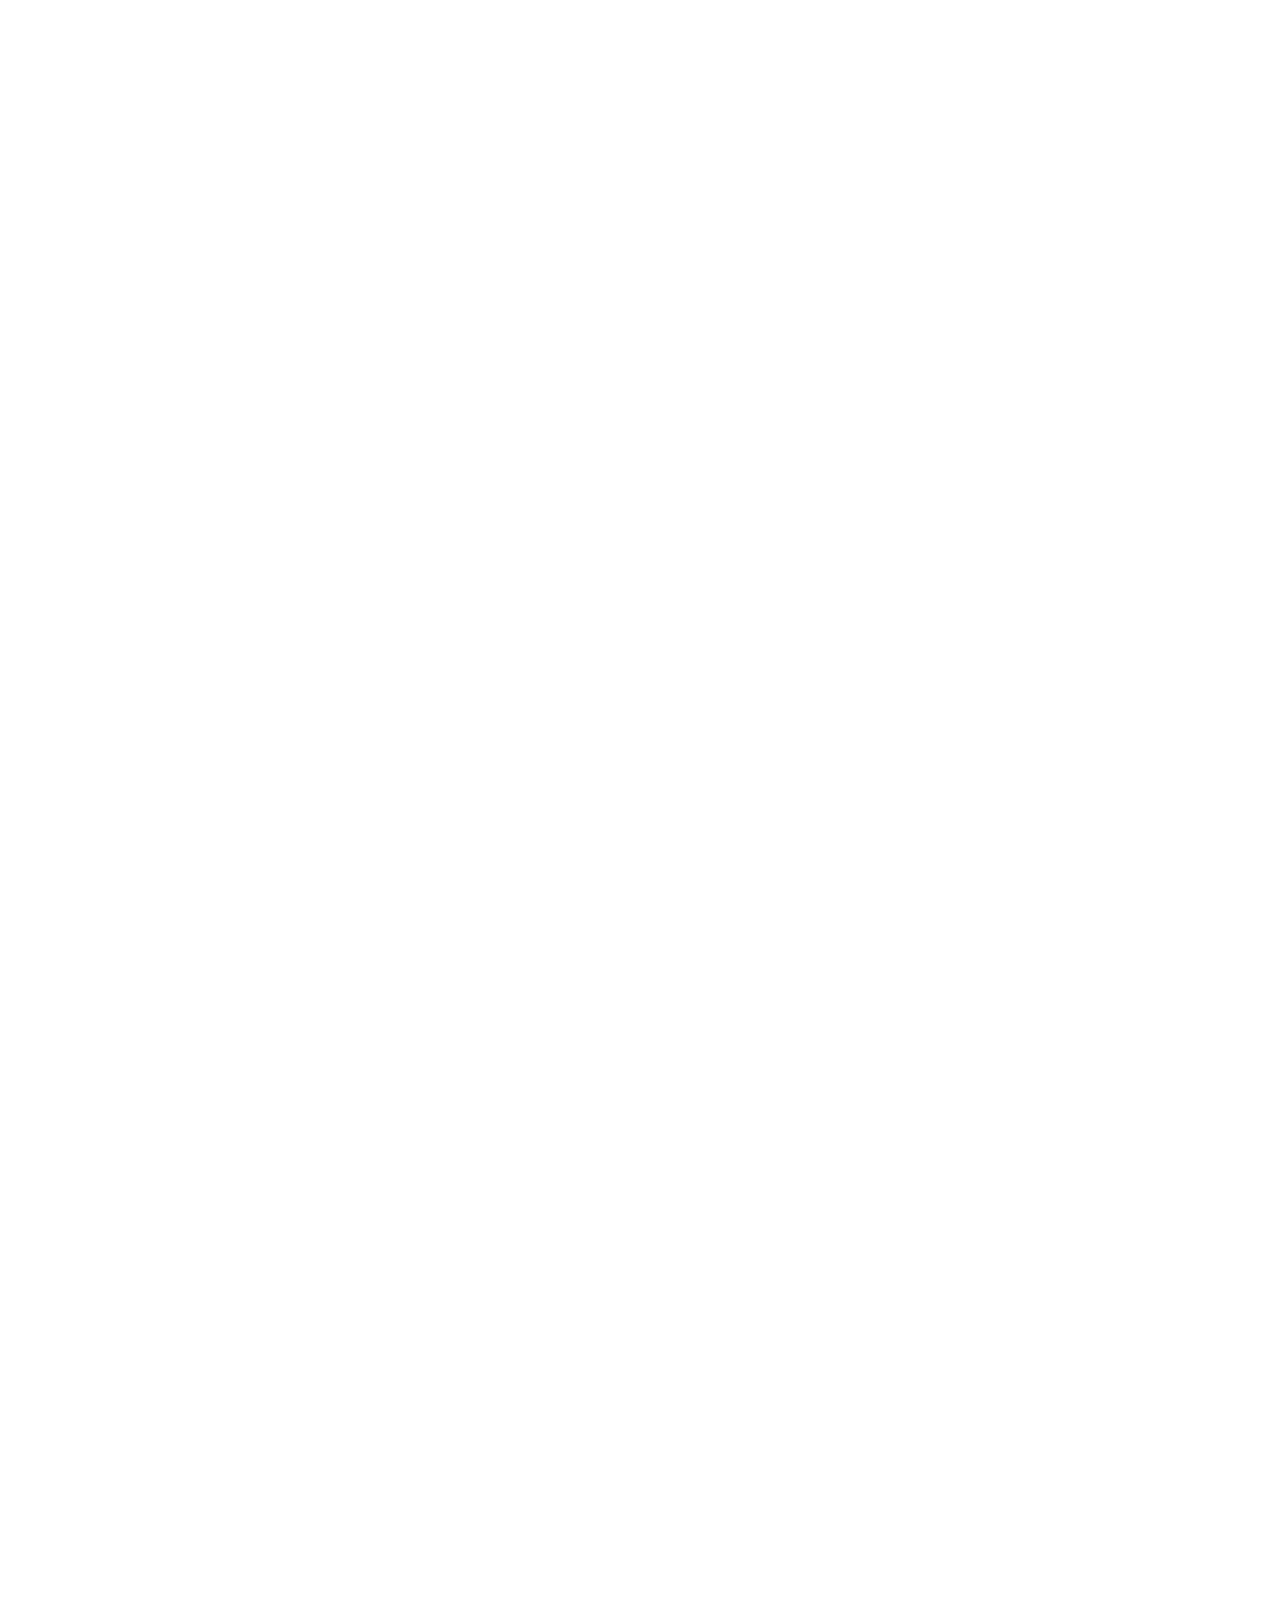
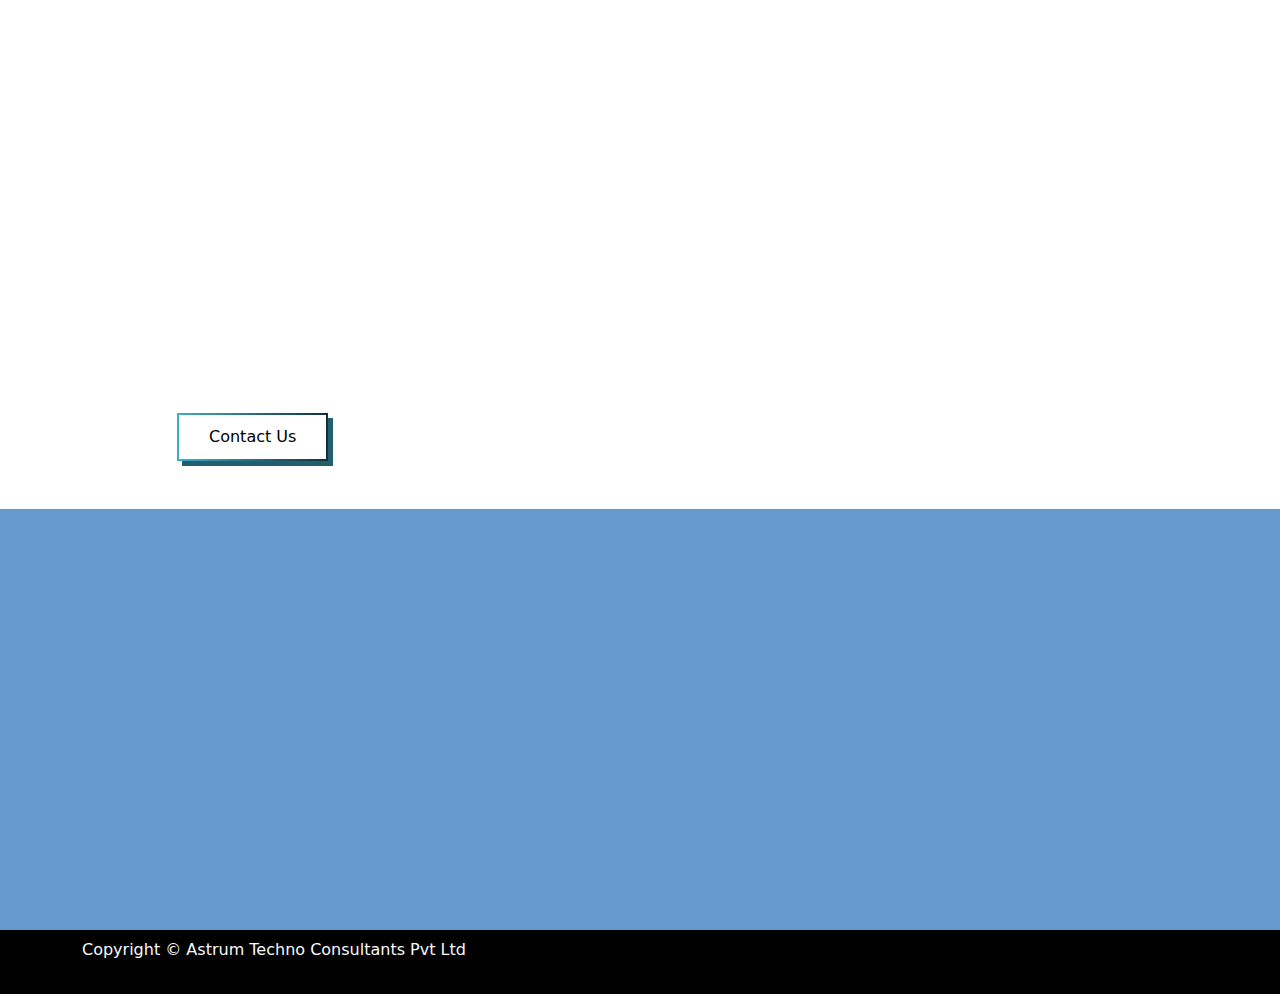
==== commit 76992c01: "Allpageschanges" ====
--- a/article.html
+++ b/article.html
@@ -1,19 +1,25 @@
 <!DOCTYPE html>
 <html lang="en">
+
 
 <head>
     <meta charset="UTF-8">
     <meta name="viewport" content="width=device-width, initial-scale=1, shrink-to-fit=no">
 
     <!-- SEO Meta Tags -->
-    <meta name="description" content="Your description">
-    <meta name="author" content="Your name">
+    <meta name="description"
+        content="Astrum Techno Consultants Pvt. Ltd., based in Navi Mumbai, is a multidisciplinary engineering consultancy firm offering cutting-edge solutions across various infrastructure and civil engineering domains. With a strong focus on quality, safety, and innovation, we provide comprehensive design, structural health monitoring, rehabilitation services for bridges, buildings, and other critical infrastructure. Our team of seasoned experts works on complex projects with a focus on optimizing functionality, sustainability, and long-term durability">
+    <meta name="author"
+        content="Astrum Techno Consultants Pvt. Ltd., based in Navi Mumbai, is a multidisciplinary engineering consultancy firm offering cutting-edge solutions across various infrastructure and civil engineering domains. With a strong focus on quality, safety, and innovation, we provide comprehensive design, structural health monitoring, rehabilitation services for bridges, buildings, and other critical infrastructure. Our team of seasoned experts works on complex projects with a focus on optimizing functionality, sustainability, and long-term durability">
 
     <!-- OG Meta Tags to improve the way the post looks when you share the page on Facebook, Twitter, LinkedIn -->
-    <meta property="og:site_name" content="" /> <!-- website name -->
-    <meta property="og:site" content="" /> <!-- website link -->
-    <meta property="og:title" content="" /> <!-- title shown in the actual shared post -->
-    <meta property="og:description" content="" /> <!-- description shown in the actual shared post -->
+    <meta property="og:site_name" content="http://astrumtechno.com/" /> <!-- website name -->
+    <meta property="og:site" content="http://astrumtechno.com/" /> <!-- website link -->
+    <meta property="og:title" content="Astrum Techno Consultants Pvt Ltd" />
+    <!-- title shown in the actual shared post -->
+    <meta property="og:description"
+        content="Astrum Techno Consultants Pvt. Ltd., based in Navi Mumbai, is a multidisciplinary engineering consultancy firm offering cutting-edge solutions across various infrastructure and civil engineering domains. With a strong focus on quality, safety, and innovation, we provide comprehensive design, structural health monitoring, rehabilitation services for bridges, buildings, and other critical infrastructure. Our team of seasoned experts works on complex projects with a focus on optimizing functionality, sustainability, and long-term durability" />
+    <!-- description shown in the actual shared post -->
     <meta property="og:image" content="" /> <!-- image link, make sure it's jpg -->
     <meta property="og:url" content="" /> <!-- where do you want your post to link to -->
     <meta name="twitter:card" content="summary_large_image"> <!-- to have large image post format in Twitter -->
@@ -43,10 +49,11 @@
             <!-- <a class="navbar-brand logo-image" href="index.html"><img src="images/logo.svg" alt="alternative"></a> -->
 
             <!-- Text Logo - Use this if you don't have a graphic logo -->
+
             <div class="logo-text">
-                <a class="navbar-brand logo-text border border-5" href="index.html"> <img src="./assets/images/logo.jpg"
-                        alt="Astrum" class="img-fluid">
-                    <b> ASTRUM</b> </a>
+                <a class="navbar-brand logo-text " href="index.html"> <img src="./assets/images/logo.jpg" alt="Astrum"
+                        class="img-fluid">
+                </a>
             </div>
             <button class="navbar-toggler p-0 border-0" type="button" id="navbarSideCollapse"
                 aria-label="Toggle navigation">
@@ -56,7 +63,7 @@
             <div class="navbar-collapse offcanvas-collapse" id="navbarsExampleDefault">
                 <ul class="navbar-nav ms-auto navbar-nav-scroll">
                     <li class="nav-item">
-                        <a class="nav-link active" aria-current="page" href="index.html#header">Home</a>
+                        <a class="nav-link" aria-current="page" href="index.html">Home</a>
                     </li>
                     <li class="nav-item">
                         <a class="nav-link" href="index.html#about">About</a>
@@ -64,27 +71,34 @@
                     <li class="nav-item">
                         <a class="nav-link" href="index.html#services">Services</a>
                     </li>
-                    <!-- <li class="nav-item">
-                        <a class="nav-link" href="index.html#plans">Plans</a>
+                    <li class="nav-item">
+                        <a class="nav-link" href="index.html#OurProjects">Projects</a>
                     </li>
+                    <li class="nav-item">
+                        <a class="nav-link" href="index.html#OurExperts">Experts</a>
+                    </li>
+                    <!-- 
                     <li class="nav-item dropdown">
                         <a class="nav-link dropdown-toggle" id="dropdown01" data-bs-toggle="dropdown"
-                            aria-expanded="false" href="#">Drop</a>
+                            aria-expanded="false" href="#">Company</a>
 
                         <ul class="dropdown-menu" aria-labelledby="dropdown01">
-                            <li><a class="dropdown-item" href="article.html">Article Details</a></li>
+                            <li><a class="dropdown-item" href="#OurProjects">Our Projects</a></li>
                             <li>
                                 <div class="dropdown-divider"></div>
                             </li>
-                            <li><a class="dropdown-item" href="terms.html">Terms Conditions</a></li>
+                            <li><a class="dropdown-item" href="#OurExperts">Our Experts</a></li>
                             <li>
                                 <div class="dropdown-divider"></div>
                             </li>
-                            <li><a class="dropdown-item" href="privacy.html">Privacy Policy</a></li>
+                            <li><a class="dropdown-item" href="#OurCareer">Career</a></li>
                         </ul>
                     </li> -->
                     <li class="nav-item">
                         <a class="nav-link" href="index.html#contact">Contact</a>
+                    </li>
+                    <li class="nav-item">
+                        <a class="nav-link" href="career.html">Career</a>
                     </li>
                 </ul>
                 <!-- <span class="nav-item social-icons">
@@ -94,12 +108,11 @@
                             <i class="fab fa-facebook-f fa-stack-1x"></i>
                         </a>
                     </span>
-                    <span class="fa-stack">
+                     <span class="fa-stack">
                         <a href="#your-link">
                             <i class="fas fa-circle fa-stack-2x"></i>
                             <i class="fab fa-twitter fa-stack-1x"></i>
                         </a>
-                    </span>
                 </span> -->
             </div> <!-- end of navbar-collapse -->
         </div> <!-- end of container -->
@@ -230,8 +243,8 @@
 
                     <h2 class="mb-4">Our Expert's</h2>
 
-                    <div class="row mb-2">
-                        <div class="col-lg-4 col-sm-4 ">
+                    <div class="row mb-2" data-aos="zoom-out">
+                        <div class="col-lg-4 col-sm-4 my-1">
                             <div class="border-box p-2">
                                 <div class="my-2 text-center">
                                     <img class="img-fluid w-50 border-circle" alt="Er_Sandeep_Desale"
@@ -291,11 +304,11 @@
                             </div>
                         </div>
 
-                        <div class="col-lg-4 col-sm-4 ">
+                        <div class="col-lg-4 col-sm-4 my-1">
                             <div class="border-box p-2">
                                 <div class="my-2 text-center">
                                     <img class="img-fluid w-50 border-circle" alt="MrSujit_G_Rathi"
-                                        src="./assets/images/experts/user.png">
+                                        src="./assets/images/experts/Mr_Sujit_Rathi.jpg">
                                     <div class="m-1">
                                         <h6>Mr. Sujit G. Rathi​</h6>
                                         <span>Senior Highway Design Engineer & Pavement Specialist</span>
@@ -356,11 +369,11 @@
                                 </ul>
                             </div>
                         </div>
-                        <div class="col-lg-4 col-sm-4 ">
+                        <div class="col-lg-4 col-sm-4 my-1">
                             <div class="border-box p-2">
                                 <div class="my-2 text-center">
                                     <img class="img-fluid w-50 border-circle" alt="Mr_Nirmit_Chokshi"
-                                        src="./assets/images/experts/user.png">
+                                        src="./assets/images/experts/Mr_Nirmit_Chokshi.jpg">
                                     <div class="m-1">
                                         <h6>Mr. Nirmit Chokshi​</h6>
                                         <span>Health Monitoring Expert</span>
@@ -433,9 +446,8 @@
                                 </ul>
                             </div>
                         </div>
-                    </div>
-                    <div class="row mb-2">
-                        <div class="col-lg-4 col-sm-4 ">
+
+                        <div class="col-lg-4 col-sm-4 my-1">
                             <div class="border-box p-2">
                                 <div class="my-2 text-center">
                                     <img class="img-fluid w-50 border-circle" alt="Mr_Nilesh_Sutar"
@@ -497,11 +509,11 @@
                             </div>
                         </div>
 
-                        <div class="col-lg-4 col-sm-4 ">
+                        <div class="col-lg-4 col-sm-4 my-1">
                             <div class="border-box p-2">
                                 <div class="my-2 text-center">
                                     <img class="img-fluid w-50 border-circle" alt="Ar_Shrimanth_D_Belavi"
-                                        src="./assets/images/experts/user.png">
+                                        src="./assets/images/experts/Ar_Shrimanth_D_Belavi.jpg">
                                     <div class="m-1">
                                         <h6>Ar. Shrimanth D. Belavi​</h6>
                                         <span>Experienced Architect</span>
@@ -547,11 +559,11 @@
                                 </ul>
                             </div>
                         </div>
-                        <div class="col-lg-4 col-sm-4 ">
+                        <div class="col-lg-4 col-sm-4 my-1">
                             <div class="border-box p-2">
                                 <div class="my-2 text-center">
                                     <img class="img-fluid w-50 border-circle" alt="Mr_Santosh_Zunjar"
-                                        src="./assets/images/experts/user.png">
+                                        src="./assets/images/experts/Mr_Santosh_Zunjar.jpg">
                                     <div class="m-1">
                                         <h6>Mr. Santosh Zunjar​</h6>
                                         <span>Geotechnical Expert</span>
@@ -598,67 +610,193 @@
                                             testing, contributing to the company's growth through strategic partnerships
                                             and MOU promotions.</div>
                                     </li>
-                                    <li class="d-flex py-2">
-                                        <i class="fas fa-square"></i>
-                                        <div class="flex-grow-1"><strong> &nbsp;:&nbsp;</strong></div>
-                                    </li>
+
 
 
                                 </ul>
                             </div>
                         </div>
-                    </div>
-                    <div class="row mb-2">
-
-
-                        <div class="col-lg-4 col-sm-4 ">
+
+
+                        <div class="col-lg-4 col-sm-4 my-1">
                             <div class="border-box p-2">
                                 <div class="my-2 text-center">
                                     <img class="img-fluid w-50 border-circle" alt="Mr_Satish_More"
                                         src="./assets/images/experts/Mr_Satish_More.jpg">
                                     <div class="m-1">
-                                        <h6>Mr. Santosh Zunjar​</h6>
-                                        <span>Geologist & Hydrogeologist</span>
+                                        <h6>Mr. Satish More​</h6>
+                                        <span>Geologist Expert</span>
                                     </div>
                                 </div>
                                 <hr>
                                 <ul class="list-unstyled li-space-lg mb-2">
                                     <li class="d-flex py-2">
                                         <i class="fas fa-square"></i>
-                                        <div class="flex-grow-1">M.Sc. in Geology (2014), currently pursuing a Ph.D. at
-                                            Kavayitri Bahinabai Chaudhari
-                                            North Maharashtra University.</div>
+                                        <div class="flex-grow-1">Geologist & Hydrogeologist: M.Sc. in Geology (2014),
+                                            currently pursuing a Ph.D. at Kavayitri Bahinabai Chaudhari North
+                                            Maharashtra University.
+                                        </div>
                                     </li>
                                     <li class="d-flex py-2">
                                         <i class="fas fa-square"></i>
                                         <div class="flex-grow-1"><strong>Experience&nbsp;:&nbsp;</strong>Over 10 Years
-                                            of Experience: Specializing in geology, geophysics, hydrogeology, rainwater
-                                            harvesting, GIS, and
-                                            geotechnical investigations.</div>
-                                    </li>
-
-                                    <li class="d-flex py-2">
-                                        <i class="fas fa-square"></i>
-                                        <div class="flex-grow-1">Consultant at Deccan Hydrogeo Consultants & Independent
-                                            Consultants and Technocrats Pvt. Ltd.*: Provides consultancy
+                                            of Experience*: Specializing in geology, geophysics, hydrogeology, rainwater
+                                            harvesting, GIS, and geotechnical investigations.
+                                        </div>
+                                    </li>
+
+                                    <li class="d-flex py-2">
+                                        <i class="fas fa-square"></i>
+                                        <div class="flex-grow-1">Consultant at Deccan Hydrogeo Consultants &
+                                            Independent Consultants and Technocrats Pvt. Ltd.: Provides consultancy
                                             services in geological, geophysical, hydrological, and GIS projects across
-                                            India.</div>
+                                            India.
+                                        </div>
                                     </li>
 
                                     <li class="d-flex py-2">
                                         <i class="fas fa-square"></i>
                                         <div class="flex-grow-1"><strong>Project Expertise&nbsp;:&nbsp;</strong>Involved
-                                            in planning, development, and execution of projects for prominent clients
-                                            like NTPC,
-                                            GSDA GoI, ADANI, GETCO, GWSSB, AAI, NHI, MMRDA, and chemical industries,
-                                            focusing on surveys, analyses, and designs.</div>
+                                            in planning, development, and execution of projects for
+                                            prominent clients like NTPC, GSDA GoI, ADANI, GETCO, GWSSB, AAI, NHI, MMRDA,
+                                            and chemical industries, focusing on surveys, analyses, and designs.
+                                        </div>
                                     </li>
                                     <li class="d-flex py-2">
                                         <i class="fas fa-square"></i>
                                         <div class="flex-grow-1"><strong>Professional
-                                                Memberships&nbsp;:&nbsp;</strong>Life member of GEOFORAM, participant in
-                                            the Indian Society of Engineering Geology (ISEG),
-                                            and Area Expert for Geology and Hydrogeology at NABET</div>
+                                                Memberships&nbsp;:&nbsp;</strong>Life member
+                                            of GEOFORAM, participant in the Indian Society of Engineering Geology
+                                            (ISEG), and Area Expert for Geology and Hydrogeology at NABET.</div>
+                                    </li>
+                                </ul>
+                            </div>
+                        </div>
+                        <div class="col-lg-4 col-sm-4 my-1">
+                            <div class="border-box p-2">
+                                <div class="my-2 text-center">
+                                    <img class="img-fluid w-50 border-circle" alt="Mr_Satish_More"
+                                        src="./assets/images/experts/user.png">
+                                    <div class="m-1">
+                                        <h6>Mr. Prithunandan Ghose​ ​</h6>
+                                        <span>Structure Expert</span>
+                                    </div>
+                                </div>
+                                <hr>
+                                <ul class="list-unstyled li-space-lg mb-2">
+                                    <li class="d-flex py-2">
+                                        <i class="fas fa-square"></i>
+                                        <div class="flex-grow-1">Bachelor of Civil Engineering (Jadavpur University,
+                                            1989)</div>
+                                    </li>
+                                    <li class="d-flex py-2">
+                                        <i class="fas fa-square"></i>
+                                        <div class="flex-grow-1"><strong>Experience&nbsp;:&nbsp;</strong>Over 30 years
+                                            in civil engineering with expertise in structural design and project
+                                            management.</div>
+                                    </li>
+
+                                    <li class="d-flex py-2">
+                                        <i class="fas fa-square"></i>
+                                        <div class="flex-grow-1"><strong>Specializations&nbsp;:&nbsp;</strong>Design and
+                                            detailing of steel and RCC structures for bridges, rail cum road projects,
+                                            and large-scale infrastructure.</div>
+                                    </li>
+
+                                    <li class="d-flex py-2">
+                                        <i class="fas fa-square"></i>
+                                        <div class="flex-grow-1"><strong>Countries Worked
+                                                In&nbsp;:&nbsp;</strong>India, Maldives, UAE, Malaysia, UK, Germany,
+                                            Netherlands.</div>
+                                    </li>
+                                    <li class="d-flex py-2">
+                                        <i class="fas fa-square"></i>
+                                        <div class="flex-grow-1"><strong>Professional
+                                                Memberships&nbsp;:&nbsp;</strong>Institute of Engineers (India), Indian
+                                            Road Congress.</div>
+                                    </li>
+                                    <li class="d-flex py-2">
+                                        <i class="fas fa-square"></i>
+                                        <div class="flex-grow-1"><strong>Notable Projects&nbsp;:&nbsp;</strong>Steel
+                                            superstructures for railway and road bridges (e.g., Ganga Rail Bridge).
+                                        </div>
+                                    </li>
+                                    <li class="d-flex py-2">
+                                        <i class="fas fa-square"></i>
+                                        <div class="flex-grow-1">Complex bridge erection schemes.
+                                        </div>
+                                    </li>
+                                    <li class="d-flex py-2">
+                                        <i class="fas fa-square"></i>
+                                        <div class="flex-grow-1">Structural designs for power plants and industrial
+                                            buildings.
+                                        </div>
+                                    </li>
+
+                                </ul>
+                            </div>
+                        </div>
+                        <div class="col-lg-4 col-sm-4 my-1">
+                            <div class="border-box p-2">
+                                <div class="my-2 text-center">
+                                    <img class="img-fluid w-50 border-circle" alt="Mr_Satish_More"
+                                        src="./assets/images/experts/user.png">
+                                    <div class="m-1">
+                                        <h6>Mr. Parthapratim Das​​</h6>
+                                        <span>Senior Civil/Structural Engineer</span>
+                                    </div>
+                                </div>
+                                <hr>
+                                <ul class="list-unstyled li-space-lg mb-2">
+                                    <li class="d-flex py-2">
+                                        <i class="fas fa-square"></i>
+                                        <div class="flex-grow-1">Bachelor of Civil Engineering (Jadavpur University,
+                                            1985).</div>
+                                    </li>
+                                    <li class="d-flex py-2">
+                                        <i class="fas fa-square"></i>
+                                        <div class="flex-grow-1"><strong>Experience&nbsp;:&nbsp;</strong>Over 35 years
+                                            in structural design and consultancy.</div>
+                                    </li>
+
+                                    <li class="d-flex py-2">
+                                        <i class="fas fa-square"></i>
+                                        <div class="flex-grow-1"><strong>Specializations&nbsp;:&nbsp;</strong>Design of
+                                            steel
+                                            and RCC bridges, marine structures,
+                                            ports, and viaducts.</div>
+                                    </li>
+
+                                    <li class="d-flex py-2">
+                                        <i class="fas fa-square"></i>
+                                        <div class="flex-grow-1"><strong>Countries Worked
+                                                In&nbsp;:&nbsp;</strong>India, Brunei, Malaysia, Sri Lanka, Bangladesh,
+                                            Bhutan.</div>
+                                    </li>
+                                    <li class="d-flex py-2">
+                                        <i class="fas fa-square"></i>
+                                        <div class="flex-grow-1"><strong>Professional
+                                                Memberships&nbsp;:&nbsp;</strong>Institute of Engineers (India).
+                                        </div>
+                                    </li>
+                                    <li class="d-flex py-2">
+                                        <i class="fas fa-square"></i>
+                                        <div class="flex-grow-1"><strong>Notable
+                                                Projects&nbsp;:&nbsp;</strong>Container Terminals at Mundra and Ennore
+                                            Ports.
+                                        </div>
+                                    </li>
+                                    <li class="d-flex py-2">
+                                        <i class="fas fa-square"></i>
+                                        <div class="flex-grow-1">Major railway and road bridges in India (e.g., Hatania
+                                            Doania, Barakar).
+                                        </div>
+                                    </li>
+                                    <li class="d-flex py-2">
+                                        <i class="fas fa-square"></i>
+                                        <div class="flex-grow-1">Infrastructure design for international projects in
+                                            Malaysia and Brunei.
+                                        </div>
                                     </li>
                                 </ul>
                             </div>
@@ -672,6 +810,7 @@
         </div> <!-- end of container -->
     </div> <!-- end of ex-basic-1 -->
     <!-- end of basic -->
+
 
 
 
@@ -684,10 +823,8 @@
                         <h4 class="">Astrum</h4>
                     </div>
                     <p class="py-3 para-light">We offer services in design, structural health monitoring, and
-                        rehabilitation for bridges, buildings, and other critical infrastructure, emphasizing
-                        quality,
-                        safety, innovation, functionality, sustainability, and long-term durability. Their
-                        experienced
+                        rehabilitation for bridges, buildings, and other critical infrastructure, emphasizing quality,
+                        safety, innovation, functionality, sustainability, and long-term durability. Their experienced
                         team handles complex projects to deliver optimal solutions.</p>
                     <div class="d-flex">
                         <!-- <div class="me-3">
@@ -719,20 +856,20 @@
                         </div>
                         <div class="d-flex align-items-center py-2">
                             <i class="fas fa-caret-right"></i>
-                            <a href="#">
+                            <a href="#services">
                                 <p class="ms-3">Services</p>
                             </a>
                         </div>
-                        <!-- <div class="d-flex align-items-center py-2">
-                            <i class="fas fa-caret-right"></i>
-                            <a href="#">
-                                <p class="ms-3">Plans</p>
-                            </a>
-                        </div> -->
                         <div class="d-flex align-items-center py-2">
                             <i class="fas fa-caret-right"></i>
-                            <a href="#">
-                                <p class="ms-3">Contact</p>
+                            <a href="#OurProjects">
+                                <p class="ms-3">Projects</p>
+                            </a>
+                        </div>
+                        <div class="d-flex align-items-center py-2">
+                            <i class="fas fa-caret-right"></i>
+                            <a href="#OurExperts">
+                                <p class="ms-3">Experts</p>
                             </a>
                         </div>
                     </div>
@@ -743,6 +880,20 @@
                         <h4 class="py-2">Useful Links</h4>
                         <div class="d-flex align-items-center py-2">
                             <i class="fas fa-caret-right"></i>
+                            <a href="#contact">
+                                <p class="ms-3">Contact</p>
+                            </a>
+
+                        </div>
+                        <div class="d-flex align-items-center py-2">
+                            <i class="fas fa-caret-right"></i>
+                            <a href="career.html">
+                                <p class="ms-3">Career</p>
+                            </a>
+
+                        </div>
+                        <div class="d-flex align-items-center py-2">
+                            <i class="fas fa-caret-right"></i>
                             <a href="privacy.html">
                                 <p class="ms-3">Privacy</p>
                             </a>
@@ -759,8 +910,8 @@
                             <a href="#your-link">
                                 <p class="ms-3">Disclaimer</p>
                             </a>
-                        </div> -->
-                        <!-- <div class="d-flex align-items-center py-2">
+                        </div>
+                        <div class="d-flex align-items-center py-2">
                             <i class="fas fa-caret-right"></i>
                             <a href="#your-link">
                                 <p class="ms-3">FAQ</p>
--- a/css/style.css
+++ b/css/style.css
@@ -74,7 +74,7 @@
 }
 
 .services {
-	height: 622vh;
+	height: 630vh;
 	position: relative;
 
 }
@@ -82,6 +82,35 @@
 .plans {
 	height: 50vh;
 	position: relative;
+}
+
+.project-card {
+	border: 5px solid whitesmoke;
+}
+
+.ht-20 {
+
+	height: 15vh;
+}
+
+.bullent-points {
+	background-color: #e7eff2;
+}
+
+.navbar-dark .navbar-nav .nav-link.active,
+.navbar-dark .navbar-nav .show>.nav-link {
+	color: #6299bf !important;
+	;
+}
+
+.object-fit-fill {
+	object-fit: fill;
+}
+
+.navbar-dark .navbar-nav .nav-link:focus,
+.navbar-dark .navbar-nav .nav-link:hover {
+	color: #6299bf !important;
+	;
 }
 
 @media (max-width: 1025px) {
@@ -101,8 +130,13 @@
 	}
 }
 
-
-
+.career .btn {
+	color: #051b3dc6 !important;
+}
+
+.list-ul li {
+	list-style-type: square;
+}
 
 .services,
 .work,
@@ -172,7 +206,7 @@
 	font-weight: 500;
 	font-size: 0.875rem;
 	line-height: 0.875rem;
-	background-color: var(--primary);
+	background-color: white;
 	box-shadow: 0 1px 6px 0 rgba(0, 0, 0, 0.025);
 }
 
@@ -206,7 +240,7 @@
 	visibility: hidden;
 	padding-right: 1rem;
 	padding-left: 1rem;
-	background-color: var(--primary);
+	background-color: white;
 	transition: transform 0.2s ease-in-out, visibility 0.2s ease-in-out;
 }
 
@@ -250,11 +284,13 @@
 }
 
 .navbar .nav-item .nav-link {
-	color: #eee;
+	color: #23304c;
 	text-decoration: none;
 	padding-top: 0.625rem;
 	padding-bottom: 0.625rem;
 	transition: all 0.2s ease;
+	font-size: 16px;
+	font-weight: 700;
 }
 
 .navbar .fa-stack {
@@ -299,7 +335,7 @@
 /*     Home     */
 /****************/
 .home {
-	background-image: url(../assets/images/home1.jpg);
+	background-image: url(../assets/images/home.jpg);
 	background-size: cover;
 	background-position: center;
 	background-repeat: no-repeat;
@@ -405,12 +441,12 @@
 }
 
 .services .card:hover {
-	border: 10px solid;
-	transform: scale(1.01);
-	border-image-slice: 1;
-	border-width: 2px;
-	border-image-source: var(--gradient);
-	box-shadow: 5px 5px 0px 0px #0ee951;
+	border: 1px solid #b6e0ed;
+	/* transform: scale(1.01); */
+	/* border-image-slice: 1; */
+	/* border-width: 2px; */
+	/* border-image-source: var(--gradient); */
+	box-shadow: 5px 5px 0px 0px #b6e0ed;
 }
 
 
@@ -441,10 +477,10 @@
 }
 
 .testimonial-card {
-	border: 10px solid;
-	border-image-slice: 1;
+	border: 3px solid #b6e0ed;
+	/* border-image-slice: 1;
 	border-width: 3px;
-	border-image-source: var(--gradient);
+	border-image-source: var(--gradient); */
 }
 
 .slider-1 .slider-container {
@@ -679,14 +715,14 @@
 	.navbar {
 		box-shadow: none;
 		transition: all 0.2s;
-		padding-top: 1.75rem;
-		background-color: #53ded4;
+		padding-top: 1rem;
+		background-color: white;
 	}
 
 	.navbar.top-nav-collapse {
 		padding-top: 0.5rem;
 		padding-bottom: 0.5rem;
-		background-color: var(--primary);
+		background-color: white;
 		box-shadow: 0 3px 6px 0 rgba(0, 0, 0, 0.025);
 	}
 
@@ -767,7 +803,7 @@
 	border: 3px solid #8ab9c7;
 	border-radius: 50%;
 	object-fit: fill;
-	
+
 }
 
 .border-box {
